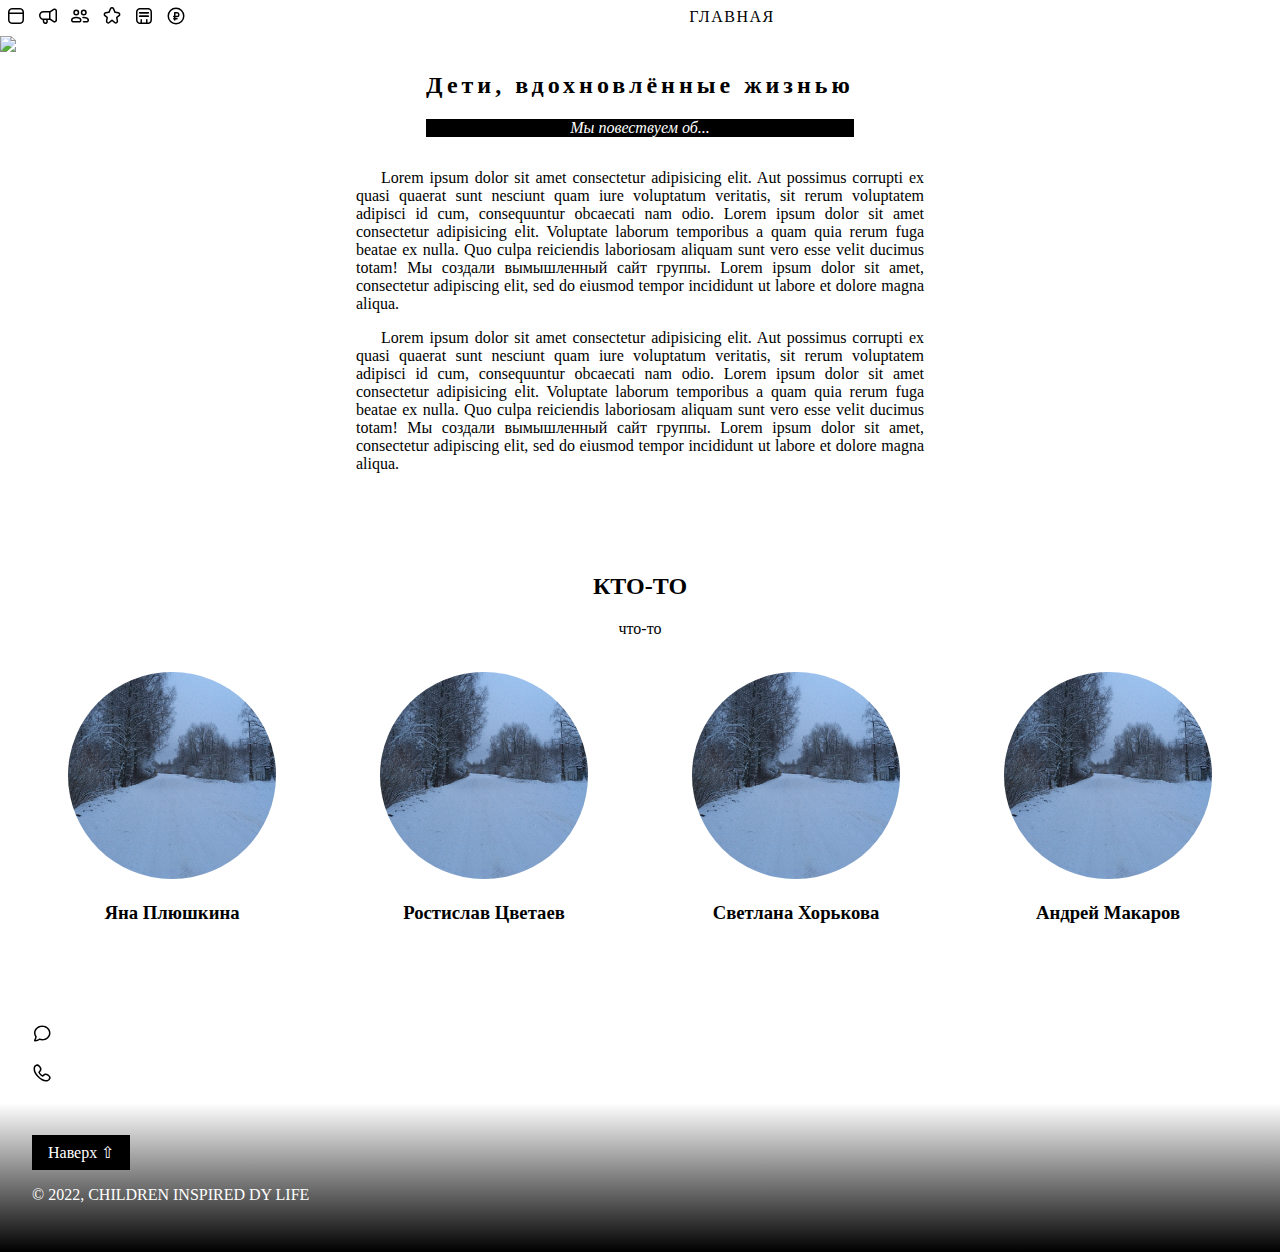
==== index.html @ 56b11166 "Add files via upload" ====
<!DOCTYPE html>
<html lang="ru">
<head>
  <meta charset="UTF-8">
  <meta http-equiv="X-UA-Compatible" content="IE=edge">
  <meta name="viewport" content="width=device-width, initial-scale=1.0">
  <link rel="stylesheet" href="style.css">
  <title>Заголовок страницы</title>
</head>
<body>

  <nav class="topnav">
    <a href="index.html">
      <svg fill="none" height="20" viewBox="0 0 20 20" width="20" xmlns="http://www.w3.org/2000/svg">
        <path clip-rule="evenodd" d="M11.84 2H8.16c-.93 0-1.67 0-2.26.05-.62.05-1.15.15-1.63.4a4.15 4.15 0 00-1.82 1.82 4.26 4.26 0 00-.4 1.63C2 6.5 2 7.23 2 8.16v3.68c0 .93 0 1.67.05 2.26.05.62.15 1.15.4 1.63.4.78 1.04 1.42 1.82 1.82.48.25 1.01.35 1.63.4.6.05 1.33.05 2.26.05h3.68c.93 0 1.67 0 2.26-.05a4.26 4.26 0 001.63-.4 4.15 4.15 0 001.82-1.82c.25-.48.35-1.01.4-1.63.05-.6.05-1.33.05-2.26V8.16c0-.93 0-1.67-.05-2.26a4.26 4.26 0 00-.4-1.63 4.15 4.15 0 00-1.82-1.82 4.26 4.26 0 00-1.63-.4C13.5 2 12.77 2 11.84 2zm-6.9 1.79c.25-.12.56-.2 1.08-.25.53-.04 1.2-.04 2.17-.04h3.62c.96 0 1.64 0 2.17.04.52.05.83.13 1.07.25.5.25.9.66 1.16 1.16.12.24.2.55.25 1.07l.02.48H3.52l.02-.48c.05-.52.13-.83.25-1.07.25-.5.66-.9 1.16-1.16zM3.5 8v3.81c0 .96 0 1.64.04 2.17.05.52.13.83.25 1.07.25.5.66.9 1.16 1.16.24.12.55.2 1.07.25.53.04 1.2.04 2.17.04h3.62c.96 0 1.64 0 2.17-.04a2.8 2.8 0 001.07-.25c.5-.25.9-.66 1.16-1.16.12-.24.2-.55.25-1.07.04-.53.04-1.2.04-2.17V8.19 8z" fill="currentColor" fill-rule="evenodd"></path>
      </svg>
    </a>
    <a href="news.html">
      <svg width="20" height="20" viewBox="0 0 20 20" fill="none" xmlns="http://www.w3.org/2000/svg">
        <path fill-rule="evenodd" clip-rule="evenodd" d="M16.8 3.96a.87.87 0 00-.66.12l-.01.01-3.63 2.3v6.21l3.64 2.3a.88.88 0 001.1-.12.94.94 0 00.27-.66V4.88a.95.95 0 00-.14-.51.9.9 0 00-.56-.4zM11 12.54V6.46H5.48c-.82 0-1.56.34-2.1.89a3.06 3.06 0 00-.86 2.15c0 .84.33 1.6.87 2.15a2.92 2.92 0 002.09.88H11zm.96-7.57l3.36-2.13a2.37 2.37 0 011.82-.33 2.4 2.4 0 011.5 1.07c.24.4.37.85.37 1.3v9.25c0 .66-.26 1.27-.7 1.71a2.38 2.38 0 01-2.99.34l-3.37-2.14h-2.3l.19 1.04a2.43 2.43 0 01-.42 1.85 2.52 2.52 0 01-3.47.6 2.46 2.46 0 01-1.03-1.59l-.36-2a4.44 4.44 0 01-2.24-1.23 4.56 4.56 0 01-1.3-3.2c0-1.25.5-2.38 1.3-3.2a4.42 4.42 0 013.16-1.34h6.48zM6.1 14.03l.3 1.64a.96.96 0 00.4.62 1.02 1.02 0 001.4-.24.93.93 0 00.16-.71l-.23-1.31H6.1z" fill="currentColor"></path>
      </svg>
    </a>
    <a href="authors.html">
      <svg fill="none" height="20" viewBox="0 0 20 20" width="20" xmlns="http://www.w3.org/2000/svg">
        <g fill="currentColor">
          <g fill-rule="evenodd" clip-rule="evenodd">
            <path d="M6.25 3.5a3 3 0 100 6 3 3 0 000-6zm-1.5 3a1.5 1.5 0 103 0 1.5 1.5 0 00-3 0zM2.69 11.57c.96-.55 2.22-.82 3.56-.82s2.6.27 3.56.82c.98.56 1.69 1.47 1.69 2.68 0 .7-.28 1.3-.78 1.71-.48.39-1.1.54-1.72.54H3.5c-.61 0-1.24-.15-1.72-.54-.5-.4-.78-1-.78-1.71 0-1.21.71-2.12 1.69-2.68zm.75 1.3c-.65.37-.94.84-.94 1.38 0 .3.1.44.22.54.14.11.4.21.78.21H9c.39 0 .64-.1.78-.21.12-.1.22-.25.22-.54 0-.54-.29-1-.94-1.38-.66-.39-1.65-.62-2.81-.62s-2.15.23-2.81.62zM13.75 3.5a3 3 0 100 6 3 3 0 000-6zm-1.5 3a1.5 1.5 0 103 0 1.5 1.5 0 00-3 0z"></path>
          </g>
            <path d="M13.75 12.25c-.23 0-.45.01-.68.03a.75.75 0 11-.14-1.49c.27-.03.54-.04.82-.04 1.34 0 2.6.27 3.56.82.98.56 1.69 1.47 1.69 2.68 0 .7-.28 1.3-.78 1.71-.48.39-1.1.54-1.72.54h-3a.75.75 0 010-1.5h3c.39 0 .64-.1.78-.21.12-.1.22-.25.22-.54 0-.54-.29-1-.94-1.38a5.77 5.77 0 00-2.81-.62z"></path>
        </g>
      </svg>
    </a>
    <a href="bookmarks.html">
      <svg fill="none" height="20" viewBox="0 0 20 20" width="20" xmlns="http://www.w3.org/2000/svg">
        <clipPath id="favorite_outline_20__a">
          <path d="M0 0h20v20H0z"></path>
        </clipPath>
        <g clip-path="url(#favorite_outline_20__a)">
          <path clip-rule="evenodd" d="M10.83 3.08a.9.9 0 00-1.66 0L7.74 6.42a1 1 0 01-.77.6l-3.12.44a.9.9 0 00-.44 1.59l2.2 1.77a1 1 0 01.35.96l-.62 3.32a.9.9 0 001.46.86l2.56-2.15a1 1 0 011.28 0l2.56 2.15a.9.9 0 001.46-.86l-.62-3.32a1 1 0 01.35-.96l2.2-1.77a.9.9 0 00-.44-1.6l-3.12-.44a1 1 0 01-.77-.6zM7.79 2.5a2.4 2.4 0 014.42 0l1.31 3.08 2.84.4a2.4 2.4 0 011.17 4.24l-1.96 1.6.57 3.02a2.4 2.4 0 01-3.9 2.28L10 15.23 7.77 17.1a2.4 2.4 0 01-3.9-2.28l.56-3.03-1.96-1.59a2.4 2.4 0 011.17-4.24l2.84-.4z" fill="currentColor" fill-rule="evenodd"></path>
        </g>
      </svg>
    </a>
    <a href="contacts.html">
      <svg fill="none" height="20" viewBox="0 0 20 20" width="20" xmlns="http://www.w3.org/2000/svg">
        <g clip-rule="evenodd" fill="currentColor" fill-rule="evenodd">
          <path d="M5 6.75c0-.41.34-.75.75-.75h8.5a.75.75 0 010 1.5h-8.5A.75.75 0 015 6.75zM5 10.25c0-.41.34-.75.75-.75h8.5a.75.75 0 010 1.5h-8.5a.75.75 0 01-.75-.75z"></path>
          <path d="M7.13 2c-1.61 0-2.34.14-3.08.53-.65.35-1.17.87-1.52 1.52-.4.74-.53 1.47-.53 3.08v5.74c0 1.61.14 2.34.53 3.08.35.65.87 1.17 1.52 1.52.74.4 1.47.53 3.08.53h5.74c1.61 0 2.34-.14 3.08-.53a3.64 3.64 0 001.52-1.52c.4-.74.53-1.47.53-3.08V7.13c0-1.61-.14-2.34-.53-3.08a3.64 3.64 0 00-1.52-1.52c-.74-.4-1.47-.53-3.08-.53zM4.75 3.86c.42-.22.85-.36 2.38-.36h5.74c1.53 0 1.96.14 2.38.36.38.2.69.5.9.9.21.4.35.84.35 2.37v5.74c0 1.53-.14 1.96-.36 2.38-.2.38-.5.69-.9.9-.34.18-.7.3-1.74.34v-2.74a.75.75 0 00-1.5 0v2.75H8v-2.75a.75.75 0 00-1.5 0v2.74c-1.03-.03-1.4-.16-1.75-.35-.38-.2-.69-.5-.9-.9-.21-.4-.35-.84-.35-2.37V7.13c0-1.53.14-1.96.36-2.38.2-.38.5-.69.9-.9zm1 2.14a.75.75 0 000 1.5h8.5a.75.75 0 000-1.5zm0 3.5a.75.75 0 000 1.5h8.5a.75.75 0 000-1.5z"></path>
        </g>
      </svg>
    </a>
    <a href="">
      <svg fill="none" height="20" viewBox="0 0 20 20" width="20" xmlns="http://www.w3.org/2000/svg">
        <path clip-rule="evenodd" d="M10 17a7 7 0 110-14 7 7 0 010 14zm-8.5-7a8.5 8.5 0 1117 0 8.5 8.5 0 01-17 0zm7.25-4a.75.75 0 00-.75.75v3h-.25a.75.75 0 000 1.5H8V12h-.25a.75.75 0 000 1.5H8v.5a.75.75 0 001.5 0v-.5H11a.75.75 0 000-1.5H9.5v-.75h1.63a2.63 2.63 0 000-5.25zm2.38 3.75H9.5V7.5h1.63a1.13 1.13 0 010 2.25z" fill="currentColor" fill-rule="evenodd"></path>
      </svg>
    </a>
    <div class="heading">Главная</div>
  </nav>

  <section>
    <img class="mySlides" src="img01.jpg" style="width:100%">
    <img class="mySlides" src="img02.jpg" style="width:100%">
    <img class="mySlides" src="img03.jpg" style="width:100%">
  </section>

  <section class="center content container" style="max-width:600px">
    <h2 class="wide">Дети, вдохновлённые жизнью</h2>
    <p class="opacity"><i>Мы повествуем об...</i></p>
  </section>

  <section class="container content center" style="max-width:600px">
    <p class="justify">
      Lorem ipsum dolor sit amet consectetur adipisicing elit. Aut possimus corrupti ex quasi quaerat sunt nesciunt quam iure voluptatum veritatis, sit rerum voluptatem adipisci id cum, consequuntur obcaecati nam odio. Lorem ipsum dolor sit amet consectetur adipisicing elit. Voluptate laborum temporibus a quam quia rerum fuga beatae ex nulla. Quo culpa reiciendis laboriosam aliquam sunt vero esse velit ducimus totam! Мы создали вымышленный сайт группы. Lorem ipsum dolor sit amet, consectetur adipiscing elit, sed do eiusmod tempor incididunt ut labore et dolore magna aliqua.
    </p>
    <p class="justify">
      Lorem ipsum dolor sit amet consectetur adipisicing elit. Aut possimus corrupti ex quasi quaerat sunt nesciunt quam iure voluptatum veritatis, sit rerum voluptatem adipisci id cum, consequuntur obcaecati nam odio. Lorem ipsum dolor sit amet consectetur adipisicing elit. Voluptate laborum temporibus a quam quia rerum fuga beatae ex nulla. Quo culpa reiciendis laboriosam aliquam sunt vero esse velit ducimus totam! Мы создали вымышленный сайт группы. Lorem ipsum dolor sit amet, consectetur adipiscing elit, sed do eiusmod tempor incididunt ut labore et dolore magna aliqua.
    </p>
  </section>

    <div class="container padding-64 center" id="team">
      <h2>КТО-ТО</h2>
      <p>что-то</p>
      
      <div class="row">
        <br>
      <a href="plyushkina.html" class="avatars">
        <div class="quarter">
          <img src="IMG04.jpg" alt="Аватар" style="width: 70%" class="circle hover-opacity">
          <h3>Яна Плюшкина</h3>
        </div>
      </a>
      <a href="tsvetaev.html" class="avatars">
        <div class="quarter">
          <img src="IMG04.jpg" alt="Аватар" style="width: 70%" class="circle hover-opacity">
          <h3>Ростислав Цветаев</h3>
        </div>
      </a>
      <a href="horkova.html" class="avatars">
        <div class="quarter">
          <img src="IMG04.jpg" alt="Аватар" style="width: 70%" class="circle hover-opacity">
          <h3>Светлана Хорькова</h3>
        </div>
      </a>
      <a href="makarov.html" class="avatars">
        <div class="quarter">
          <img src="IMG04.jpg" alt="Аватар" style="width: 70%" class="circle hover-opacity">
          <h3>Андрей Макаров</h3>
        </div>
      </a>

      </div>
    </div>
  
  <div class="connection">

    <div>
      <p></p>
      <p>
        <a href="">
          <svg width="20" height="20" viewBox="0 0 20 20" xmlns="http://www.w3.org/2000/svg">
            <g id="message_outline_20__Page-2" stroke="none" stroke-width="1" fill="none" fill-rule="evenodd">
              <g id="message_outline_20__message_outline_20">
                <path id="message_outline_20__Shape" opacity=".4" d="M0 0h20v20H0z"></path>
                <path d="M6.83 15.75c.2-.23.53-.31.82-.2.81.3 1.7.45 2.6.45 3.77 0 6.75-2.7 6.75-6s-2.98-6-6.75-6S3.5 6.7 3.5 10c0 1.21.4 2.37 1.14 3.35.1.14.16.31.15.49-.04.76-.4 1.78-1.08 3.13 1.48-.11 2.5-.53 3.12-1.22zM3.24 18.5a1.2 1.2 0 01-1.1-1.77A10.77 10.77 0 003.26 14 7 7 0 012 10c0-4.17 3.68-7.5 8.25-7.5S18.5 5.83 18.5 10s-3.68 7.5-8.25 7.5c-.92 0-1.81-.13-2.66-.4-1 .89-2.46 1.34-4.35 1.4z" id="message_outline_20__Icon-Color" fill="currentColor" fill-rule="nonzero"></path>
              </g>
            </g>
          </svg>
        </a>
      </p>
    </div>

    <div>
      <p></p>
      <P>
        <a href="">
          <svg width="20" height="20" viewBox="0 0 20 20" xmlns="http://www.w3.org/2000/svg">
            <g id="phone_outline_20__Icons" stroke="none" stroke-width="1" fill="none" fill-rule="evenodd">
              <g id="phone_outline_20__Icons-20/phone_outline_20">
                <g id="phone_outline_20__phone_outline_20">
                  <path opacity=".1" d="M0 0h20v20H0z"></path>
                  <path d="M7.78 2.7l.7.83a4.13 4.13 0 01-.3 5.58l-.3.3c.23.38.64.88 1.23 1.48.53.53.99.9 1.35 1.14l.13.09.3-.3a4.14 4.14 0 015.58-.3l.83.7a3.45 3.45 0 01.34 4.9c-.6.69-1.43 1.15-2.29 1.28l-.5.06c-3 .3-6.04-1.16-9.1-4.21-3.05-3.06-4.5-6.1-4.22-9.03l.06-.51a3.83 3.83 0 011.3-2.36l.17-.13a3.44 3.44 0 014.72.48zm-3.91.79a2.38 2.38 0 00-.81 1.58c-.35 2.55.9 5.25 3.76 8.12 2.86 2.86 5.56 4.1 8.12 3.75.6-.05 1.17-.35 1.57-.8.72-.85.64-2.09-.18-2.77l-.83-.7-.14-.12a2.64 2.64 0 00-3.41.33l-.6.6-.09.07a.9.9 0 01-.86.14 7.26 7.26 0 01-2.35-1.74A7.23 7.23 0 016.31 9.6a.9.9 0 01.21-.95l.6-.6.13-.13c.86-1 .9-2.44.08-3.42l-.7-.83-.11-.13c-.7-.7-1.85-.73-2.65-.05z" id="phone_outline_20__Icon-Color" fill="currentColor" fill-rule="nonzero"></path>
                </g>
              </g>
            </g>
          </svg>
        </a>
      </p>
    </div>
    
  </div>

  <footer class="dark-grey" style="padding:32px">
    <a href="#" class="button black">
        Наверх ⇧
    </a>
    <p>© 2022, CHILDREN INSPIRED DY LIFE</p>
  </footer>

  <script src="functional.js"></script>
</body>
</html>
---- style.css ----
html {
  box-sizing: border-box;
}

*, *:before, *:after {
  box-sizing: inherit;
}

body {
  margin: 0;
}

.topnav {
  background: white;
  overflow: hidden;
}

.topnav a {
  float: left;
  display: block;
  padding: 6px 6px;
}

.heading {
  padding: 8px;
  text-align: center;
  text-transform: uppercase;
  letter-spacing: 1.5px;
}

.center {
  display: inline-block;
  width: auto;
  text-align: center;
  text-align: center!important;
}

.container {
  content:"";
  display: table;
  clear: both;
  padding: 0.01em 16px;
}

.padding-64 {
  padding-top: 64px!important;
  padding-bottom: 64px!important;
}

@media screen and (max-width: 600px) {
  div.quarter {
    width: 100%;
    padding: 20px;
  }
}

.row:after, .row:before {
  content:"";
  display: table;
  clear: both;
}

.quarter {
  float: left;
  width: 25%;
  padding: 0 8px;
}

.circle {
  border-radius: 50%;
}

.hover-opacity:hover {
  opacity: 0.50;
}

.wide {
  letter-spacing: 4px;
}

.opacity {
  color: rgb(255, 255, 255);
  background: black;
}

.content {
  max-width: 980px;
  margin: auto;
}

.justify {
  text-align: justify!important;
  text-indent: 25px;
}

a:link, a:visited, a:hover, a:active {
  text-decoration: none;
  color: black;
}

.connection {
  padding-left: 32px;
}


.dark-grey {
  color: white!important;
  background: linear-gradient(white, black);
}

.button {
  border: none;
  display: inline-block;
  padding: 8px 16px;
  vertical-align: middle;
  overflow: hidden;
  color: inherit;
  background-color: inherit;
  text-align: center;
  white-space: nowrap;
}

.black {
  color: #fff!important;
  background-color: #000!important;
}
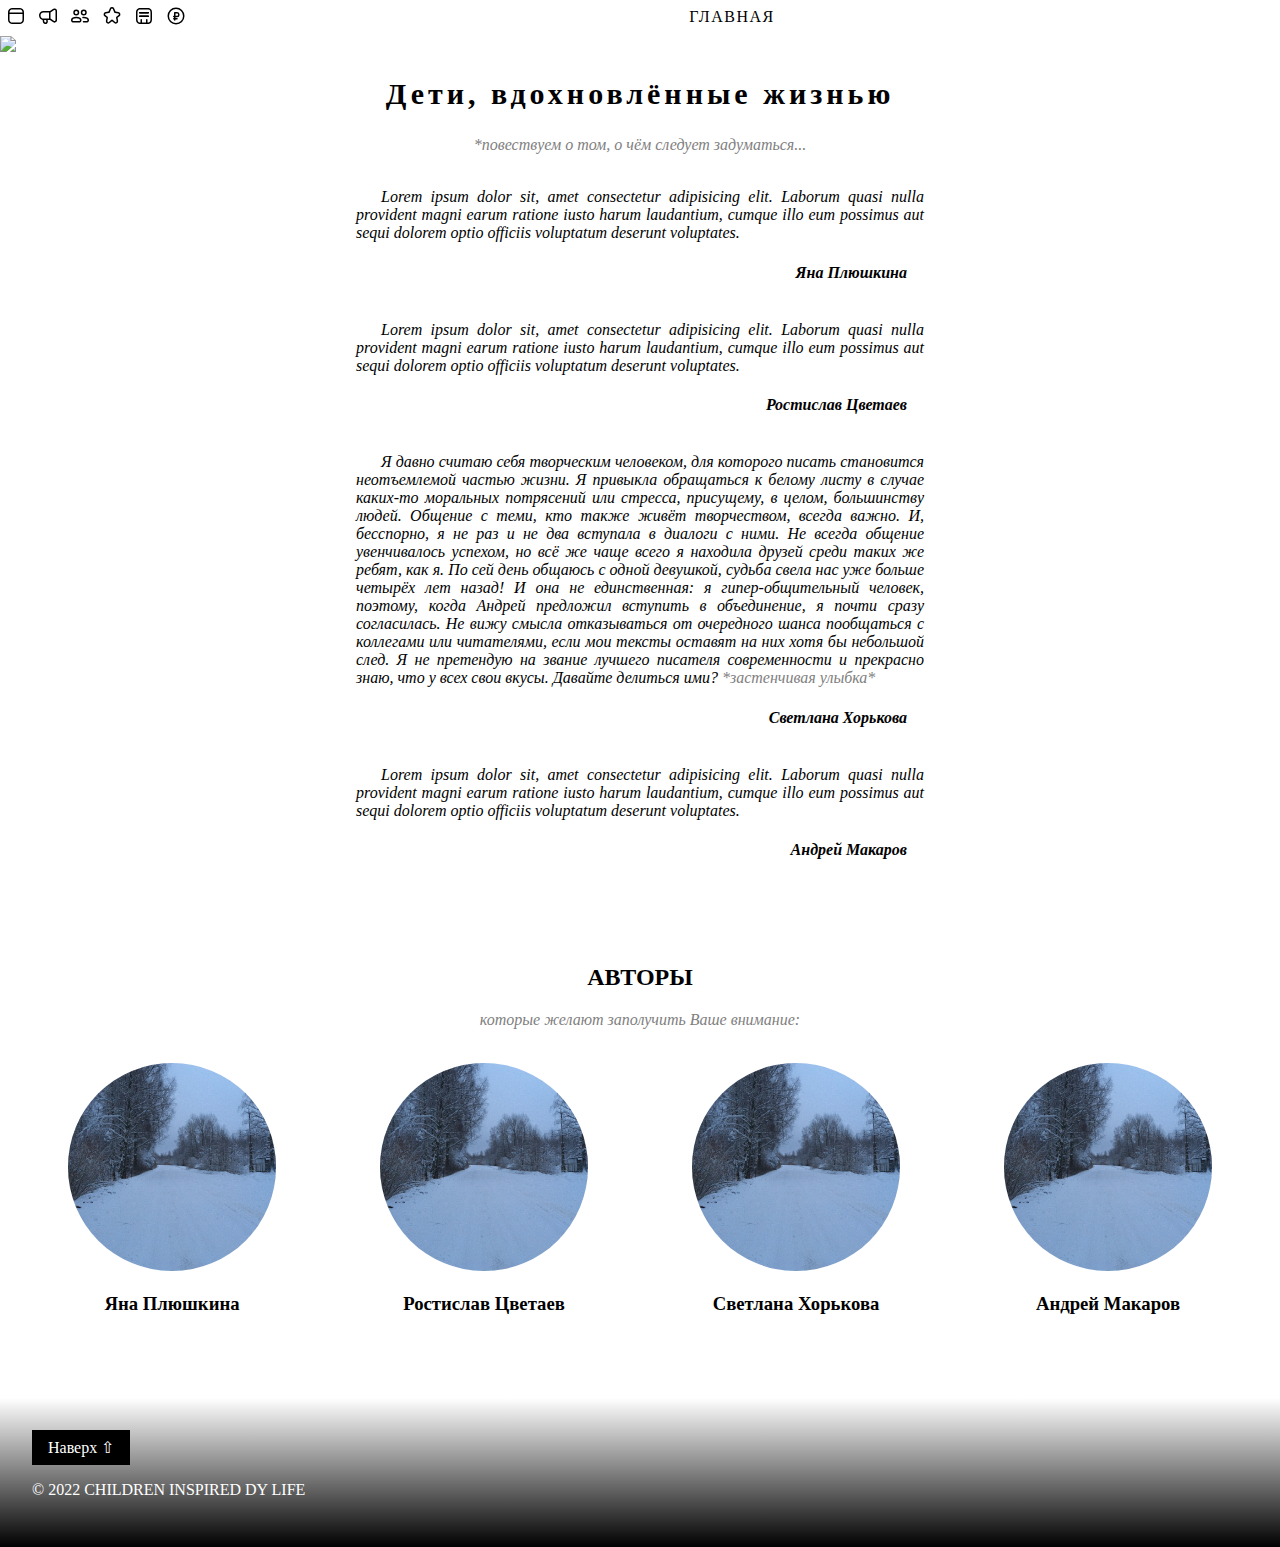
==== commit 899c5de3: "children inspired by life" ====
--- a/index.html
+++ b/index.html
@@ -1,160 +1,140 @@
-<!DOCTYPE html>
-<html lang="ru">
-<head>
-  <meta charset="UTF-8">
-  <meta http-equiv="X-UA-Compatible" content="IE=edge">
-  <meta name="viewport" content="width=device-width, initial-scale=1.0">
-  <link rel="stylesheet" href="style.css">
-  <title>Заголовок страницы</title>
-</head>
-<body>
-
-  <nav class="topnav">
-    <a href="index.html">
-      <svg fill="none" height="20" viewBox="0 0 20 20" width="20" xmlns="http://www.w3.org/2000/svg">
-        <path clip-rule="evenodd" d="M11.84 2H8.16c-.93 0-1.67 0-2.26.05-.62.05-1.15.15-1.63.4a4.15 4.15 0 00-1.82 1.82 4.26 4.26 0 00-.4 1.63C2 6.5 2 7.23 2 8.16v3.68c0 .93 0 1.67.05 2.26.05.62.15 1.15.4 1.63.4.78 1.04 1.42 1.82 1.82.48.25 1.01.35 1.63.4.6.05 1.33.05 2.26.05h3.68c.93 0 1.67 0 2.26-.05a4.26 4.26 0 001.63-.4 4.15 4.15 0 001.82-1.82c.25-.48.35-1.01.4-1.63.05-.6.05-1.33.05-2.26V8.16c0-.93 0-1.67-.05-2.26a4.26 4.26 0 00-.4-1.63 4.15 4.15 0 00-1.82-1.82 4.26 4.26 0 00-1.63-.4C13.5 2 12.77 2 11.84 2zm-6.9 1.79c.25-.12.56-.2 1.08-.25.53-.04 1.2-.04 2.17-.04h3.62c.96 0 1.64 0 2.17.04.52.05.83.13 1.07.25.5.25.9.66 1.16 1.16.12.24.2.55.25 1.07l.02.48H3.52l.02-.48c.05-.52.13-.83.25-1.07.25-.5.66-.9 1.16-1.16zM3.5 8v3.81c0 .96 0 1.64.04 2.17.05.52.13.83.25 1.07.25.5.66.9 1.16 1.16.24.12.55.2 1.07.25.53.04 1.2.04 2.17.04h3.62c.96 0 1.64 0 2.17-.04a2.8 2.8 0 001.07-.25c.5-.25.9-.66 1.16-1.16.12-.24.2-.55.25-1.07.04-.53.04-1.2.04-2.17V8.19 8z" fill="currentColor" fill-rule="evenodd"></path>
-      </svg>
-    </a>
-    <a href="news.html">
-      <svg width="20" height="20" viewBox="0 0 20 20" fill="none" xmlns="http://www.w3.org/2000/svg">
-        <path fill-rule="evenodd" clip-rule="evenodd" d="M16.8 3.96a.87.87 0 00-.66.12l-.01.01-3.63 2.3v6.21l3.64 2.3a.88.88 0 001.1-.12.94.94 0 00.27-.66V4.88a.95.95 0 00-.14-.51.9.9 0 00-.56-.4zM11 12.54V6.46H5.48c-.82 0-1.56.34-2.1.89a3.06 3.06 0 00-.86 2.15c0 .84.33 1.6.87 2.15a2.92 2.92 0 002.09.88H11zm.96-7.57l3.36-2.13a2.37 2.37 0 011.82-.33 2.4 2.4 0 011.5 1.07c.24.4.37.85.37 1.3v9.25c0 .66-.26 1.27-.7 1.71a2.38 2.38 0 01-2.99.34l-3.37-2.14h-2.3l.19 1.04a2.43 2.43 0 01-.42 1.85 2.52 2.52 0 01-3.47.6 2.46 2.46 0 01-1.03-1.59l-.36-2a4.44 4.44 0 01-2.24-1.23 4.56 4.56 0 01-1.3-3.2c0-1.25.5-2.38 1.3-3.2a4.42 4.42 0 013.16-1.34h6.48zM6.1 14.03l.3 1.64a.96.96 0 00.4.62 1.02 1.02 0 001.4-.24.93.93 0 00.16-.71l-.23-1.31H6.1z" fill="currentColor"></path>
-      </svg>
-    </a>
-    <a href="authors.html">
-      <svg fill="none" height="20" viewBox="0 0 20 20" width="20" xmlns="http://www.w3.org/2000/svg">
-        <g fill="currentColor">
-          <g fill-rule="evenodd" clip-rule="evenodd">
-            <path d="M6.25 3.5a3 3 0 100 6 3 3 0 000-6zm-1.5 3a1.5 1.5 0 103 0 1.5 1.5 0 00-3 0zM2.69 11.57c.96-.55 2.22-.82 3.56-.82s2.6.27 3.56.82c.98.56 1.69 1.47 1.69 2.68 0 .7-.28 1.3-.78 1.71-.48.39-1.1.54-1.72.54H3.5c-.61 0-1.24-.15-1.72-.54-.5-.4-.78-1-.78-1.71 0-1.21.71-2.12 1.69-2.68zm.75 1.3c-.65.37-.94.84-.94 1.38 0 .3.1.44.22.54.14.11.4.21.78.21H9c.39 0 .64-.1.78-.21.12-.1.22-.25.22-.54 0-.54-.29-1-.94-1.38-.66-.39-1.65-.62-2.81-.62s-2.15.23-2.81.62zM13.75 3.5a3 3 0 100 6 3 3 0 000-6zm-1.5 3a1.5 1.5 0 103 0 1.5 1.5 0 00-3 0z"></path>
-          </g>
-            <path d="M13.75 12.25c-.23 0-.45.01-.68.03a.75.75 0 11-.14-1.49c.27-.03.54-.04.82-.04 1.34 0 2.6.27 3.56.82.98.56 1.69 1.47 1.69 2.68 0 .7-.28 1.3-.78 1.71-.48.39-1.1.54-1.72.54h-3a.75.75 0 010-1.5h3c.39 0 .64-.1.78-.21.12-.1.22-.25.22-.54 0-.54-.29-1-.94-1.38a5.77 5.77 0 00-2.81-.62z"></path>
-        </g>
-      </svg>
-    </a>
-    <a href="bookmarks.html">
-      <svg fill="none" height="20" viewBox="0 0 20 20" width="20" xmlns="http://www.w3.org/2000/svg">
-        <clipPath id="favorite_outline_20__a">
-          <path d="M0 0h20v20H0z"></path>
-        </clipPath>
-        <g clip-path="url(#favorite_outline_20__a)">
-          <path clip-rule="evenodd" d="M10.83 3.08a.9.9 0 00-1.66 0L7.74 6.42a1 1 0 01-.77.6l-3.12.44a.9.9 0 00-.44 1.59l2.2 1.77a1 1 0 01.35.96l-.62 3.32a.9.9 0 001.46.86l2.56-2.15a1 1 0 011.28 0l2.56 2.15a.9.9 0 001.46-.86l-.62-3.32a1 1 0 01.35-.96l2.2-1.77a.9.9 0 00-.44-1.6l-3.12-.44a1 1 0 01-.77-.6zM7.79 2.5a2.4 2.4 0 014.42 0l1.31 3.08 2.84.4a2.4 2.4 0 011.17 4.24l-1.96 1.6.57 3.02a2.4 2.4 0 01-3.9 2.28L10 15.23 7.77 17.1a2.4 2.4 0 01-3.9-2.28l.56-3.03-1.96-1.59a2.4 2.4 0 011.17-4.24l2.84-.4z" fill="currentColor" fill-rule="evenodd"></path>
-        </g>
-      </svg>
-    </a>
-    <a href="contacts.html">
-      <svg fill="none" height="20" viewBox="0 0 20 20" width="20" xmlns="http://www.w3.org/2000/svg">
-        <g clip-rule="evenodd" fill="currentColor" fill-rule="evenodd">
-          <path d="M5 6.75c0-.41.34-.75.75-.75h8.5a.75.75 0 010 1.5h-8.5A.75.75 0 015 6.75zM5 10.25c0-.41.34-.75.75-.75h8.5a.75.75 0 010 1.5h-8.5a.75.75 0 01-.75-.75z"></path>
-          <path d="M7.13 2c-1.61 0-2.34.14-3.08.53-.65.35-1.17.87-1.52 1.52-.4.74-.53 1.47-.53 3.08v5.74c0 1.61.14 2.34.53 3.08.35.65.87 1.17 1.52 1.52.74.4 1.47.53 3.08.53h5.74c1.61 0 2.34-.14 3.08-.53a3.64 3.64 0 001.52-1.52c.4-.74.53-1.47.53-3.08V7.13c0-1.61-.14-2.34-.53-3.08a3.64 3.64 0 00-1.52-1.52c-.74-.4-1.47-.53-3.08-.53zM4.75 3.86c.42-.22.85-.36 2.38-.36h5.74c1.53 0 1.96.14 2.38.36.38.2.69.5.9.9.21.4.35.84.35 2.37v5.74c0 1.53-.14 1.96-.36 2.38-.2.38-.5.69-.9.9-.34.18-.7.3-1.74.34v-2.74a.75.75 0 00-1.5 0v2.75H8v-2.75a.75.75 0 00-1.5 0v2.74c-1.03-.03-1.4-.16-1.75-.35-.38-.2-.69-.5-.9-.9-.21-.4-.35-.84-.35-2.37V7.13c0-1.53.14-1.96.36-2.38.2-.38.5-.69.9-.9zm1 2.14a.75.75 0 000 1.5h8.5a.75.75 0 000-1.5zm0 3.5a.75.75 0 000 1.5h8.5a.75.75 0 000-1.5z"></path>
-        </g>
-      </svg>
-    </a>
-    <a href="">
-      <svg fill="none" height="20" viewBox="0 0 20 20" width="20" xmlns="http://www.w3.org/2000/svg">
-        <path clip-rule="evenodd" d="M10 17a7 7 0 110-14 7 7 0 010 14zm-8.5-7a8.5 8.5 0 1117 0 8.5 8.5 0 01-17 0zm7.25-4a.75.75 0 00-.75.75v3h-.25a.75.75 0 000 1.5H8V12h-.25a.75.75 0 000 1.5H8v.5a.75.75 0 001.5 0v-.5H11a.75.75 0 000-1.5H9.5v-.75h1.63a2.63 2.63 0 000-5.25zm2.38 3.75H9.5V7.5h1.63a1.13 1.13 0 010 2.25z" fill="currentColor" fill-rule="evenodd"></path>
-      </svg>
-    </a>
-    <div class="heading">Главная</div>
-  </nav>
-
-  <section>
-    <img class="mySlides" src="img01.jpg" style="width:100%">
-    <img class="mySlides" src="img02.jpg" style="width:100%">
-    <img class="mySlides" src="img03.jpg" style="width:100%">
-  </section>
-
-  <section class="center content container" style="max-width:600px">
-    <h2 class="wide">Дети, вдохновлённые жизнью</h2>
-    <p class="opacity"><i>Мы повествуем об...</i></p>
-  </section>
-
-  <section class="container content center" style="max-width:600px">
-    <p class="justify">
-      Lorem ipsum dolor sit amet consectetur adipisicing elit. Aut possimus corrupti ex quasi quaerat sunt nesciunt quam iure voluptatum veritatis, sit rerum voluptatem adipisci id cum, consequuntur obcaecati nam odio. Lorem ipsum dolor sit amet consectetur adipisicing elit. Voluptate laborum temporibus a quam quia rerum fuga beatae ex nulla. Quo culpa reiciendis laboriosam aliquam sunt vero esse velit ducimus totam! Мы создали вымышленный сайт группы. Lorem ipsum dolor sit amet, consectetur adipiscing elit, sed do eiusmod tempor incididunt ut labore et dolore magna aliqua.
-    </p>
-    <p class="justify">
-      Lorem ipsum dolor sit amet consectetur adipisicing elit. Aut possimus corrupti ex quasi quaerat sunt nesciunt quam iure voluptatum veritatis, sit rerum voluptatem adipisci id cum, consequuntur obcaecati nam odio. Lorem ipsum dolor sit amet consectetur adipisicing elit. Voluptate laborum temporibus a quam quia rerum fuga beatae ex nulla. Quo culpa reiciendis laboriosam aliquam sunt vero esse velit ducimus totam! Мы создали вымышленный сайт группы. Lorem ipsum dolor sit amet, consectetur adipiscing elit, sed do eiusmod tempor incididunt ut labore et dolore magna aliqua.
-    </p>
-  </section>
-
-    <div class="container padding-64 center" id="team">
-      <h2>КТО-ТО</h2>
-      <p>что-то</p>
-      
-      <div class="row">
-        <br>
-      <a href="plyushkina.html" class="avatars">
-        <div class="quarter">
-          <img src="IMG04.jpg" alt="Аватар" style="width: 70%" class="circle hover-opacity">
-          <h3>Яна Плюшкина</h3>
-        </div>
-      </a>
-      <a href="tsvetaev.html" class="avatars">
-        <div class="quarter">
-          <img src="IMG04.jpg" alt="Аватар" style="width: 70%" class="circle hover-opacity">
-          <h3>Ростислав Цветаев</h3>
-        </div>
-      </a>
-      <a href="horkova.html" class="avatars">
-        <div class="quarter">
-          <img src="IMG04.jpg" alt="Аватар" style="width: 70%" class="circle hover-opacity">
-          <h3>Светлана Хорькова</h3>
-        </div>
-      </a>
-      <a href="makarov.html" class="avatars">
-        <div class="quarter">
-          <img src="IMG04.jpg" alt="Аватар" style="width: 70%" class="circle hover-opacity">
-          <h3>Андрей Макаров</h3>
-        </div>
-      </a>
-
-      </div>
-    </div>
-  
-  <div class="connection">
-
-    <div>
-      <p></p>
-      <p>
-        <a href="">
-          <svg width="20" height="20" viewBox="0 0 20 20" xmlns="http://www.w3.org/2000/svg">
-            <g id="message_outline_20__Page-2" stroke="none" stroke-width="1" fill="none" fill-rule="evenodd">
-              <g id="message_outline_20__message_outline_20">
-                <path id="message_outline_20__Shape" opacity=".4" d="M0 0h20v20H0z"></path>
-                <path d="M6.83 15.75c.2-.23.53-.31.82-.2.81.3 1.7.45 2.6.45 3.77 0 6.75-2.7 6.75-6s-2.98-6-6.75-6S3.5 6.7 3.5 10c0 1.21.4 2.37 1.14 3.35.1.14.16.31.15.49-.04.76-.4 1.78-1.08 3.13 1.48-.11 2.5-.53 3.12-1.22zM3.24 18.5a1.2 1.2 0 01-1.1-1.77A10.77 10.77 0 003.26 14 7 7 0 012 10c0-4.17 3.68-7.5 8.25-7.5S18.5 5.83 18.5 10s-3.68 7.5-8.25 7.5c-.92 0-1.81-.13-2.66-.4-1 .89-2.46 1.34-4.35 1.4z" id="message_outline_20__Icon-Color" fill="currentColor" fill-rule="nonzero"></path>
-              </g>
-            </g>
-          </svg>
-        </a>
-      </p>
-    </div>
-
-    <div>
-      <p></p>
-      <P>
-        <a href="">
-          <svg width="20" height="20" viewBox="0 0 20 20" xmlns="http://www.w3.org/2000/svg">
-            <g id="phone_outline_20__Icons" stroke="none" stroke-width="1" fill="none" fill-rule="evenodd">
-              <g id="phone_outline_20__Icons-20/phone_outline_20">
-                <g id="phone_outline_20__phone_outline_20">
-                  <path opacity=".1" d="M0 0h20v20H0z"></path>
-                  <path d="M7.78 2.7l.7.83a4.13 4.13 0 01-.3 5.58l-.3.3c.23.38.64.88 1.23 1.48.53.53.99.9 1.35 1.14l.13.09.3-.3a4.14 4.14 0 015.58-.3l.83.7a3.45 3.45 0 01.34 4.9c-.6.69-1.43 1.15-2.29 1.28l-.5.06c-3 .3-6.04-1.16-9.1-4.21-3.05-3.06-4.5-6.1-4.22-9.03l.06-.51a3.83 3.83 0 011.3-2.36l.17-.13a3.44 3.44 0 014.72.48zm-3.91.79a2.38 2.38 0 00-.81 1.58c-.35 2.55.9 5.25 3.76 8.12 2.86 2.86 5.56 4.1 8.12 3.75.6-.05 1.17-.35 1.57-.8.72-.85.64-2.09-.18-2.77l-.83-.7-.14-.12a2.64 2.64 0 00-3.41.33l-.6.6-.09.07a.9.9 0 01-.86.14 7.26 7.26 0 01-2.35-1.74A7.23 7.23 0 016.31 9.6a.9.9 0 01.21-.95l.6-.6.13-.13c.86-1 .9-2.44.08-3.42l-.7-.83-.11-.13c-.7-.7-1.85-.73-2.65-.05z" id="phone_outline_20__Icon-Color" fill="currentColor" fill-rule="nonzero"></path>
-                </g>
-              </g>
-            </g>
-          </svg>
-        </a>
-      </p>
-    </div>
-    
-  </div>
-
-  <footer class="dark-grey" style="padding:32px">
-    <a href="#" class="button black">
-        Наверх ⇧
-    </a>
-    <p>© 2022, CHILDREN INSPIRED DY LIFE</p>
-  </footer>
-
-  <script src="functional.js"></script>
-</body>
+<!DOCTYPE html>
+<html lang="ru">
+<head>
+  <meta charset="UTF-8">
+  <meta http-equiv="X-UA-Compatible" content="IE=edge">
+  <meta name="viewport" content="width=device-width, initial-scale=1.0">
+  <link rel="stylesheet" href="style.css">
+  <title>Главная</title>
+</head>
+<body class="news">
+
+  <nav class="topnav">
+    <a href="index.html">
+      <svg fill="none" height="20" viewBox="0 0 20 20" width="20" xmlns="http://www.w3.org/2000/svg">
+        <path clip-rule="evenodd" d="M11.84 2H8.16c-.93 0-1.67 0-2.26.05-.62.05-1.15.15-1.63.4a4.15 4.15 0 00-1.82 1.82 4.26 4.26 0 00-.4 1.63C2 6.5 2 7.23 2 8.16v3.68c0 .93 0 1.67.05 2.26.05.62.15 1.15.4 1.63.4.78 1.04 1.42 1.82 1.82.48.25 1.01.35 1.63.4.6.05 1.33.05 2.26.05h3.68c.93 0 1.67 0 2.26-.05a4.26 4.26 0 001.63-.4 4.15 4.15 0 001.82-1.82c.25-.48.35-1.01.4-1.63.05-.6.05-1.33.05-2.26V8.16c0-.93 0-1.67-.05-2.26a4.26 4.26 0 00-.4-1.63 4.15 4.15 0 00-1.82-1.82 4.26 4.26 0 00-1.63-.4C13.5 2 12.77 2 11.84 2zm-6.9 1.79c.25-.12.56-.2 1.08-.25.53-.04 1.2-.04 2.17-.04h3.62c.96 0 1.64 0 2.17.04.52.05.83.13 1.07.25.5.25.9.66 1.16 1.16.12.24.2.55.25 1.07l.02.48H3.52l.02-.48c.05-.52.13-.83.25-1.07.25-.5.66-.9 1.16-1.16zM3.5 8v3.81c0 .96 0 1.64.04 2.17.05.52.13.83.25 1.07.25.5.66.9 1.16 1.16.24.12.55.2 1.07.25.53.04 1.2.04 2.17.04h3.62c.96 0 1.64 0 2.17-.04a2.8 2.8 0 001.07-.25c.5-.25.9-.66 1.16-1.16.12-.24.2-.55.25-1.07.04-.53.04-1.2.04-2.17V8.19 8z" fill="currentColor" fill-rule="evenodd"></path>
+      </svg>
+    </a>
+    <a href="news.html">
+      <svg width="20" height="20" viewBox="0 0 20 20" fill="none" xmlns="http://www.w3.org/2000/svg">
+        <path fill-rule="evenodd" clip-rule="evenodd" d="M16.8 3.96a.87.87 0 00-.66.12l-.01.01-3.63 2.3v6.21l3.64 2.3a.88.88 0 001.1-.12.94.94 0 00.27-.66V4.88a.95.95 0 00-.14-.51.9.9 0 00-.56-.4zM11 12.54V6.46H5.48c-.82 0-1.56.34-2.1.89a3.06 3.06 0 00-.86 2.15c0 .84.33 1.6.87 2.15a2.92 2.92 0 002.09.88H11zm.96-7.57l3.36-2.13a2.37 2.37 0 011.82-.33 2.4 2.4 0 011.5 1.07c.24.4.37.85.37 1.3v9.25c0 .66-.26 1.27-.7 1.71a2.38 2.38 0 01-2.99.34l-3.37-2.14h-2.3l.19 1.04a2.43 2.43 0 01-.42 1.85 2.52 2.52 0 01-3.47.6 2.46 2.46 0 01-1.03-1.59l-.36-2a4.44 4.44 0 01-2.24-1.23 4.56 4.56 0 01-1.3-3.2c0-1.25.5-2.38 1.3-3.2a4.42 4.42 0 013.16-1.34h6.48zM6.1 14.03l.3 1.64a.96.96 0 00.4.62 1.02 1.02 0 001.4-.24.93.93 0 00.16-.71l-.23-1.31H6.1z" fill="currentColor"></path>
+      </svg>
+    </a>
+    <a href="authors.html">
+      <svg fill="none" height="20" viewBox="0 0 20 20" width="20" xmlns="http://www.w3.org/2000/svg">
+        <g fill="currentColor">
+          <g fill-rule="evenodd" clip-rule="evenodd">
+            <path d="M6.25 3.5a3 3 0 100 6 3 3 0 000-6zm-1.5 3a1.5 1.5 0 103 0 1.5 1.5 0 00-3 0zM2.69 11.57c.96-.55 2.22-.82 3.56-.82s2.6.27 3.56.82c.98.56 1.69 1.47 1.69 2.68 0 .7-.28 1.3-.78 1.71-.48.39-1.1.54-1.72.54H3.5c-.61 0-1.24-.15-1.72-.54-.5-.4-.78-1-.78-1.71 0-1.21.71-2.12 1.69-2.68zm.75 1.3c-.65.37-.94.84-.94 1.38 0 .3.1.44.22.54.14.11.4.21.78.21H9c.39 0 .64-.1.78-.21.12-.1.22-.25.22-.54 0-.54-.29-1-.94-1.38-.66-.39-1.65-.62-2.81-.62s-2.15.23-2.81.62zM13.75 3.5a3 3 0 100 6 3 3 0 000-6zm-1.5 3a1.5 1.5 0 103 0 1.5 1.5 0 00-3 0z"></path>
+          </g>
+            <path d="M13.75 12.25c-.23 0-.45.01-.68.03a.75.75 0 11-.14-1.49c.27-.03.54-.04.82-.04 1.34 0 2.6.27 3.56.82.98.56 1.69 1.47 1.69 2.68 0 .7-.28 1.3-.78 1.71-.48.39-1.1.54-1.72.54h-3a.75.75 0 010-1.5h3c.39 0 .64-.1.78-.21.12-.1.22-.25.22-.54 0-.54-.29-1-.94-1.38a5.77 5.77 0 00-2.81-.62z"></path>
+        </g>
+      </svg>
+    </a>
+    <a href="bookmarks.html">
+      <svg fill="none" height="20" viewBox="0 0 20 20" width="20" xmlns="http://www.w3.org/2000/svg">
+        <clipPath id="favorite_outline_20__a">
+          <path d="M0 0h20v20H0z"></path>
+        </clipPath>
+        <g clip-path="url(#favorite_outline_20__a)">
+          <path clip-rule="evenodd" d="M10.83 3.08a.9.9 0 00-1.66 0L7.74 6.42a1 1 0 01-.77.6l-3.12.44a.9.9 0 00-.44 1.59l2.2 1.77a1 1 0 01.35.96l-.62 3.32a.9.9 0 001.46.86l2.56-2.15a1 1 0 011.28 0l2.56 2.15a.9.9 0 001.46-.86l-.62-3.32a1 1 0 01.35-.96l2.2-1.77a.9.9 0 00-.44-1.6l-3.12-.44a1 1 0 01-.77-.6zM7.79 2.5a2.4 2.4 0 014.42 0l1.31 3.08 2.84.4a2.4 2.4 0 011.17 4.24l-1.96 1.6.57 3.02a2.4 2.4 0 01-3.9 2.28L10 15.23 7.77 17.1a2.4 2.4 0 01-3.9-2.28l.56-3.03-1.96-1.59a2.4 2.4 0 011.17-4.24l2.84-.4z" fill="currentColor" fill-rule="evenodd"></path>
+        </g>
+      </svg>
+    </a>
+    <a href="contacts.html">
+      <svg fill="none" height="20" viewBox="0 0 20 20" width="20" xmlns="http://www.w3.org/2000/svg">
+        <g clip-rule="evenodd" fill="currentColor" fill-rule="evenodd">
+          <path d="M5 6.75c0-.41.34-.75.75-.75h8.5a.75.75 0 010 1.5h-8.5A.75.75 0 015 6.75zM5 10.25c0-.41.34-.75.75-.75h8.5a.75.75 0 010 1.5h-8.5a.75.75 0 01-.75-.75z"></path>
+          <path d="M7.13 2c-1.61 0-2.34.14-3.08.53-.65.35-1.17.87-1.52 1.52-.4.74-.53 1.47-.53 3.08v5.74c0 1.61.14 2.34.53 3.08.35.65.87 1.17 1.52 1.52.74.4 1.47.53 3.08.53h5.74c1.61 0 2.34-.14 3.08-.53a3.64 3.64 0 001.52-1.52c.4-.74.53-1.47.53-3.08V7.13c0-1.61-.14-2.34-.53-3.08a3.64 3.64 0 00-1.52-1.52c-.74-.4-1.47-.53-3.08-.53zM4.75 3.86c.42-.22.85-.36 2.38-.36h5.74c1.53 0 1.96.14 2.38.36.38.2.69.5.9.9.21.4.35.84.35 2.37v5.74c0 1.53-.14 1.96-.36 2.38-.2.38-.5.69-.9.9-.34.18-.7.3-1.74.34v-2.74a.75.75 0 00-1.5 0v2.75H8v-2.75a.75.75 0 00-1.5 0v2.74c-1.03-.03-1.4-.16-1.75-.35-.38-.2-.69-.5-.9-.9-.21-.4-.35-.84-.35-2.37V7.13c0-1.53.14-1.96.36-2.38.2-.38.5-.69.9-.9zm1 2.14a.75.75 0 000 1.5h8.5a.75.75 0 000-1.5zm0 3.5a.75.75 0 000 1.5h8.5a.75.75 0 000-1.5z"></path>
+        </g>
+      </svg>
+    </a>
+    <a href="">
+      <svg fill="none" height="20" viewBox="0 0 20 20" width="20" xmlns="http://www.w3.org/2000/svg">
+        <path clip-rule="evenodd" d="M10 17a7 7 0 110-14 7 7 0 010 14zm-8.5-7a8.5 8.5 0 1117 0 8.5 8.5 0 01-17 0zm7.25-4a.75.75 0 00-.75.75v3h-.25a.75.75 0 000 1.5H8V12h-.25a.75.75 0 000 1.5H8v.5a.75.75 0 001.5 0v-.5H11a.75.75 0 000-1.5H9.5v-.75h1.63a2.63 2.63 0 000-5.25zm2.38 3.75H9.5V7.5h1.63a1.13 1.13 0 010 2.25z" fill="currentColor" fill-rule="evenodd"></path>
+      </svg>
+    </a>
+    <div class="heading">Главная</div>
+  </nav>
+
+  <section>
+    <img class="mySlides" src="img01.jpg" style="width: 100%">
+    <img class="mySlides" src="img02.jpg" style="width: 100%">
+    <img class="mySlides" src="img03.jpg" style="width: 100%">
+  </section>
+
+  <section class="center content container" style="max-width: 600px">
+    <h2 class="wide">Дети, вдохновлённые жизнью</h2>
+    <p class="addition"><i>*повествуем о том, о чём следует задуматься...</i></p>
+  </section>
+
+  <section class="container content center" style="max-width: 600px">
+    <br>
+    <div class="interview">
+      Lorem ipsum dolor sit, amet consectetur adipisicing elit. Laborum quasi nulla provident magni earum ratione iusto harum laudantium, cumque illo eum possimus aut sequi dolorem optio officiis voluptatum deserunt voluptates.
+    </div>
+    <h4 class="signature">
+      Яна Плюшкина
+    </h4>
+    <br>
+    <div class="interview">
+      Lorem ipsum dolor sit, amet consectetur adipisicing elit. Laborum quasi nulla provident magni earum ratione iusto harum laudantium, cumque illo eum possimus aut sequi dolorem optio officiis voluptatum deserunt voluptates.
+    </div>
+    <h4 class="signature">
+      Ростислав Цветаев
+    </h4>
+    <br>
+    <div class="interview">
+      Я давно считаю себя творческим человеком, для которого писать становится неотъемлемой частью жизни. Я привыкла обращаться к белому листу в случае каких-то моральных потрясений или стресса, присущему, в целом, большинству людей. Общение с теми, кто также живёт творчеством, всегда важно. И, бесспорно, я не раз и не два вступала в диалоги с ними. Не всегда общение увенчивалось успехом, но всё же чаще всего я находила друзей среди таких же ребят, как я. По сей день общаюсь с одной девушкой, судьба свела нас уже больше четырёх лет назад! И она не единственная: я гипер-общительный человек, поэтому, когда Андрей предложил вступить в объединение, я почти сразу согласилась. Не вижу смысла отказываться от очередного шанса пообщаться с коллегами или читателями, если мои тексты оставят на них хотя бы небольшой след. Я не претендую на звание лучшего писателя современности и прекрасно знаю, что у всех свои вкусы. Давайте делиться ими? <i class="addition">*застенчивая улыбка*</i>
+    </div>
+    <h4 class="signature">
+      Светлана Хорькова
+    </h4>
+    <br>
+    <div class="interview">
+      Lorem ipsum dolor sit, amet consectetur adipisicing elit. Laborum quasi nulla provident magni earum ratione iusto harum laudantium, cumque illo eum possimus aut sequi dolorem optio officiis voluptatum deserunt voluptates.
+    </div>
+    <h4 class="signature">
+      Андрей Макаров
+    </h4>
+  </section>
+
+  <div class="container padding-64 center">
+    <h2>АВТОРЫ</h2>
+    <p class="addition"><i>которые желают заполучить Ваше внимание:</i></p>
+      <div class="row">
+        <br>
+        <a href="plyushkina.html" class="avatars">
+          <div class="quarter">
+            <img src="IMG04.jpg" alt="Аватар" style="width: 70%" class="circle hover-opacity">
+            <h3>Яна Плюшкина</h3>
+          </div>
+        </a>
+        <a href="tsvetaev.html" class="avatars">
+          <div class="quarter">
+            <img src="IMG04.jpg" alt="Аватар" style="width: 70%" class="circle hover-opacity">
+            <h3>Ростислав Цветаев</h3>
+          </div>
+        </a>
+        <a href="horkova.html" class="avatars">
+          <div class="quarter">
+            <img src="IMG04.jpg" alt="Аватар" style="width: 70%" class="circle hover-opacity">
+            <h3>Светлана Хорькова</h3>
+          </div>
+        </a>
+        <a href="makarov.html" class="avatars">
+          <div class="quarter">
+            <img src="IMG04.jpg" alt="Аватар" style="width: 70%" class="circle hover-opacity">
+            <h3>Андрей Макаров</h3>
+          </div>
+        </a>
+      </div>
+  </div>
+
+  <footer class="footer-color" style="padding:32px">
+    <a href="#" class="shadow button black">Наверх ⇧</a>
+    <p>© 2022 CHILDREN INSPIRED DY LIFE</p>
+  </footer>
+
+  <script src="functional.js"></script>
+</body>
 </html>--- a/style.css
+++ b/style.css
@@ -1,126 +1,164 @@
-html {
-  box-sizing: border-box;
-}
-
-*, *:before, *:after {
-  box-sizing: inherit;
-}
-
-body {
-  margin: 0;
-}
-
-.topnav {
-  background: white;
-  overflow: hidden;
-}
-
-.topnav a {
-  float: left;
-  display: block;
-  padding: 6px 6px;
-}
-
-.heading {
-  padding: 8px;
-  text-align: center;
-  text-transform: uppercase;
-  letter-spacing: 1.5px;
-}
-
-.center {
-  display: inline-block;
-  width: auto;
-  text-align: center;
-  text-align: center!important;
-}
-
-.container {
-  content:"";
-  display: table;
-  clear: both;
-  padding: 0.01em 16px;
-}
-
-.padding-64 {
-  padding-top: 64px!important;
-  padding-bottom: 64px!important;
-}
-
-@media screen and (max-width: 600px) {
-  div.quarter {
-    width: 100%;
-    padding: 20px;
-  }
-}
-
-.row:after, .row:before {
-  content:"";
-  display: table;
-  clear: both;
-}
-
-.quarter {
-  float: left;
-  width: 25%;
-  padding: 0 8px;
-}
-
-.circle {
-  border-radius: 50%;
-}
-
-.hover-opacity:hover {
-  opacity: 0.50;
-}
-
-.wide {
-  letter-spacing: 4px;
-}
-
-.opacity {
-  color: rgb(255, 255, 255);
-  background: black;
-}
-
-.content {
-  max-width: 980px;
-  margin: auto;
-}
-
-.justify {
-  text-align: justify!important;
-  text-indent: 25px;
-}
-
-a:link, a:visited, a:hover, a:active {
-  text-decoration: none;
-  color: black;
-}
-
-.connection {
-  padding-left: 32px;
-}
-
-
-.dark-grey {
-  color: white!important;
-  background: linear-gradient(white, black);
-}
-
-.button {
-  border: none;
-  display: inline-block;
-  padding: 8px 16px;
-  vertical-align: middle;
-  overflow: hidden;
-  color: inherit;
-  background-color: inherit;
-  text-align: center;
-  white-space: nowrap;
-}
-
-.black {
-  color: #fff!important;
-  background-color: #000!important;
-}
+html {
+  box-sizing: border-box;
+}
+
+*, *:before, *:after {
+  box-sizing: inherit;
+}
+
+body {
+  margin: 0;
+}
+
+body.news-color {
+  background: #f0f0f0;
+}
+
+.topnav {
+  background: white;
+  overflow: hidden;
+}
+
+.topnav a {
+  float: left;
+  display: block;
+  padding: 6px 6px;
+}
+
+.heading {
+  padding: 8px;
+  text-align: center;
+  text-transform: uppercase;
+  letter-spacing: 1.5px;
+}
+
+.center {
+  display: inline-block;
+  width: auto;
+  text-align: center!important;
+}
+
+.container {
+  content:"";
+  display: table;
+  clear: both;
+  padding: 0.01em 16px;
+}
+
+.padding-64 {
+  padding-top: 64px!important;
+  padding-bottom: 64px!important;
+}
+
+@media screen and (max-width: 600px) {
+  div.quarter {
+    width: 100%;
+    padding: 20px;
+  }
+}
+
+.row:after, .row:before {
+  content:"";
+  display: table;
+  clear: both;
+}
+
+.quarter {
+  float: left;
+  width: 25%;
+  padding: 0 8px;
+}
+
+.circle {
+  border-radius: 50%;
+}
+
+.hover-opacity:hover {
+  opacity: 0.50;
+}
+
+.wide {
+  font-size: 30px;
+  letter-spacing: 4px;
+}
+
+.addition {
+  color: gray;
+}
+
+.content {
+  max-width: 980px;
+  margin: auto;
+}
+
+.interview {
+  text-align: justify!important;
+  font-style: italic;
+  text-indent: 25px;
+}
+
+.signature {
+  text-align: right;
+  padding-right: 3%;
+  font-style: italic;
+}
+
+a:link, a:visited, a:hover, a:active {
+  text-decoration: none;
+  color: black;
+}
+
+.footer-color {
+  color: white!important;
+  background: linear-gradient(rgba(255, 255, 255, 0), black);
+}
+
+.shadow {
+  border: none;
+  display: inline-block;
+  overflow: hidden;
+  text-align: center;
+  white-space: nowrap;
+  height: 100%;
+  background: rgba(0, 0, 0, 0.404);
+}
+
+.button {
+  border: none;
+  display: inline-block;
+  padding: 8px 16px;
+  vertical-align: middle;
+  overflow: hidden;
+  color: inherit;
+  background-color: inherit;
+  text-align: center;
+  white-space: nowrap;
+}
+
+.black {
+  color: white!important;
+  background-color: #000!important;
+}
+
+.post {
+  margin: auto;
+  width: 50%;
+  padding: 20px 20px;
+  background: white;
+  border-radius: 3px;
+  border: 0.5px solid rgb(235, 235, 235);
+}
+
+@media screen and (max-width: 600px) {
+  div.post {
+    width: 100%;
+    padding-left: 20px;
+    padding-right: 20px;
+    border-radius: 0;
+    border: none;
+  }
+}
+
+.among-post {
+  padding-top: 15px;
+}
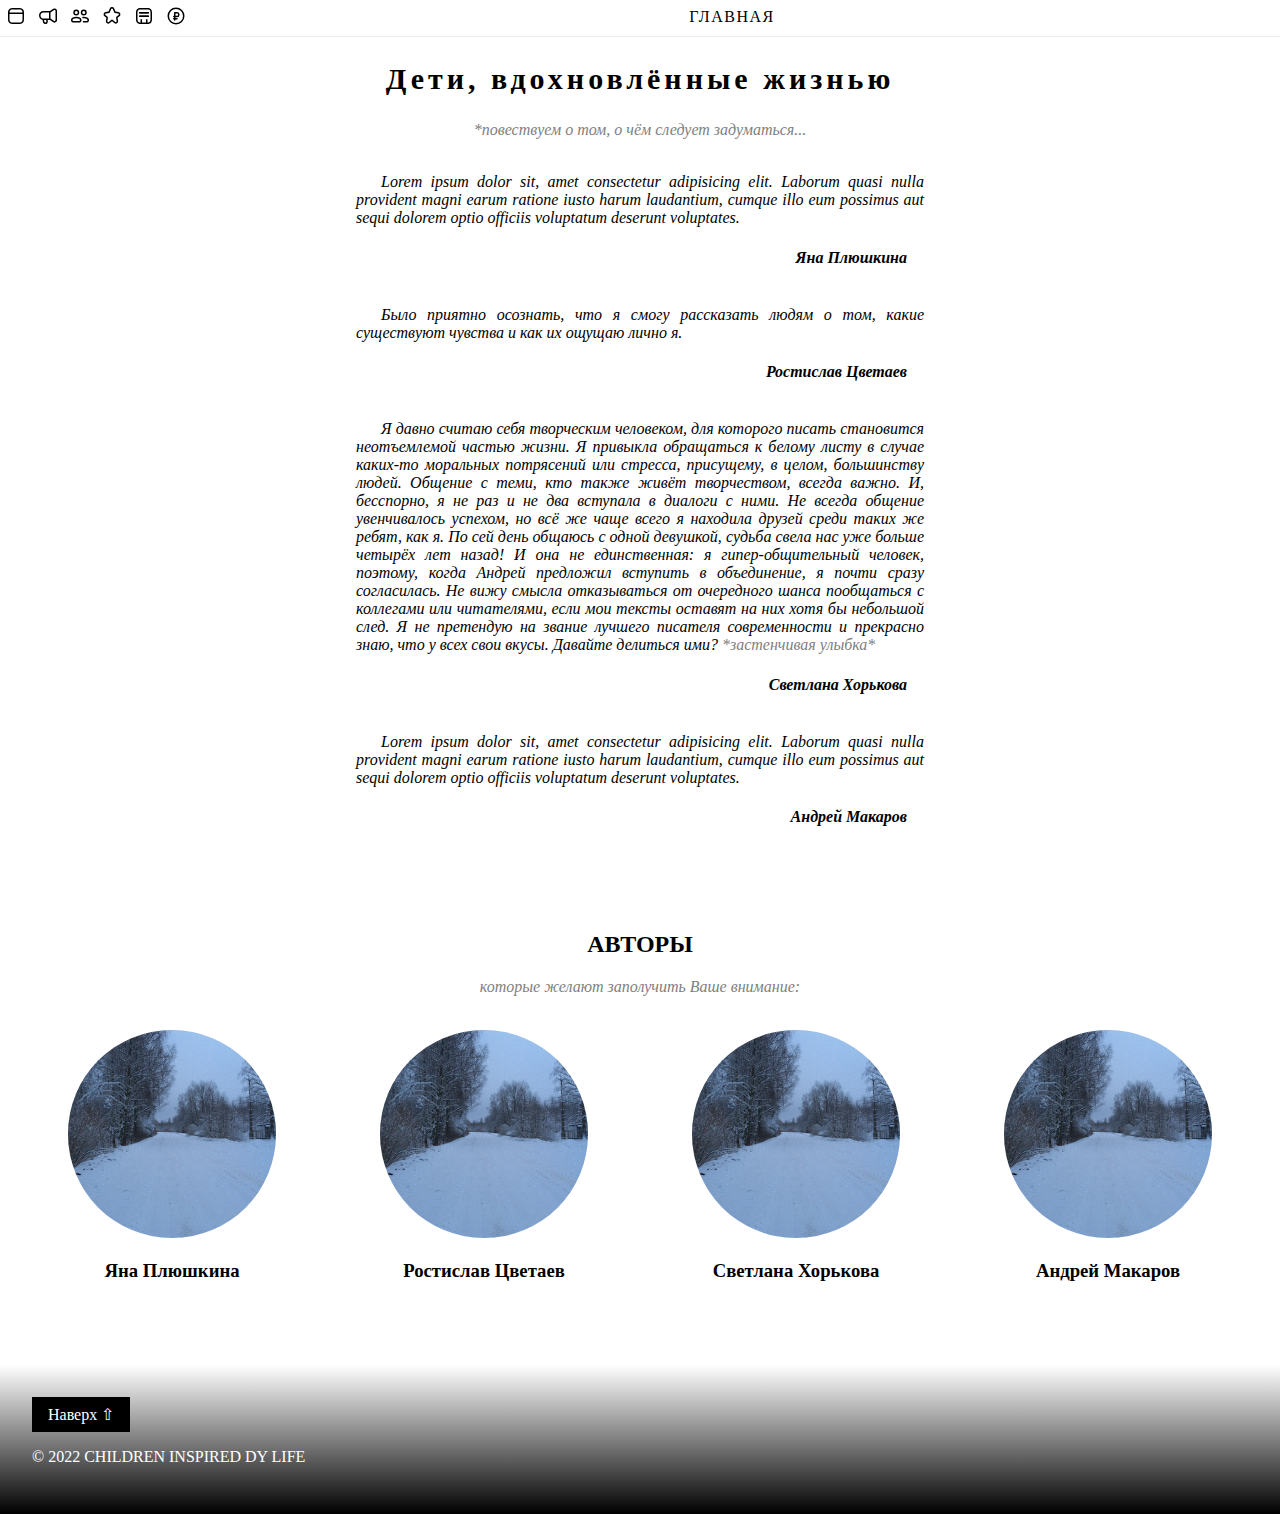
==== commit f224ad8c: "Add files via upload" ====
--- a/index.html
+++ b/index.html
@@ -1,140 +1,133 @@
-<!DOCTYPE html>
-<html lang="ru">
-<head>
-  <meta charset="UTF-8">
-  <meta http-equiv="X-UA-Compatible" content="IE=edge">
-  <meta name="viewport" content="width=device-width, initial-scale=1.0">
-  <link rel="stylesheet" href="style.css">
-  <title>Главная</title>
-</head>
-<body class="news">
-
-  <nav class="topnav">
-    <a href="index.html">
-      <svg fill="none" height="20" viewBox="0 0 20 20" width="20" xmlns="http://www.w3.org/2000/svg">
-        <path clip-rule="evenodd" d="M11.84 2H8.16c-.93 0-1.67 0-2.26.05-.62.05-1.15.15-1.63.4a4.15 4.15 0 00-1.82 1.82 4.26 4.26 0 00-.4 1.63C2 6.5 2 7.23 2 8.16v3.68c0 .93 0 1.67.05 2.26.05.62.15 1.15.4 1.63.4.78 1.04 1.42 1.82 1.82.48.25 1.01.35 1.63.4.6.05 1.33.05 2.26.05h3.68c.93 0 1.67 0 2.26-.05a4.26 4.26 0 001.63-.4 4.15 4.15 0 001.82-1.82c.25-.48.35-1.01.4-1.63.05-.6.05-1.33.05-2.26V8.16c0-.93 0-1.67-.05-2.26a4.26 4.26 0 00-.4-1.63 4.15 4.15 0 00-1.82-1.82 4.26 4.26 0 00-1.63-.4C13.5 2 12.77 2 11.84 2zm-6.9 1.79c.25-.12.56-.2 1.08-.25.53-.04 1.2-.04 2.17-.04h3.62c.96 0 1.64 0 2.17.04.52.05.83.13 1.07.25.5.25.9.66 1.16 1.16.12.24.2.55.25 1.07l.02.48H3.52l.02-.48c.05-.52.13-.83.25-1.07.25-.5.66-.9 1.16-1.16zM3.5 8v3.81c0 .96 0 1.64.04 2.17.05.52.13.83.25 1.07.25.5.66.9 1.16 1.16.24.12.55.2 1.07.25.53.04 1.2.04 2.17.04h3.62c.96 0 1.64 0 2.17-.04a2.8 2.8 0 001.07-.25c.5-.25.9-.66 1.16-1.16.12-.24.2-.55.25-1.07.04-.53.04-1.2.04-2.17V8.19 8z" fill="currentColor" fill-rule="evenodd"></path>
-      </svg>
-    </a>
-    <a href="news.html">
-      <svg width="20" height="20" viewBox="0 0 20 20" fill="none" xmlns="http://www.w3.org/2000/svg">
-        <path fill-rule="evenodd" clip-rule="evenodd" d="M16.8 3.96a.87.87 0 00-.66.12l-.01.01-3.63 2.3v6.21l3.64 2.3a.88.88 0 001.1-.12.94.94 0 00.27-.66V4.88a.95.95 0 00-.14-.51.9.9 0 00-.56-.4zM11 12.54V6.46H5.48c-.82 0-1.56.34-2.1.89a3.06 3.06 0 00-.86 2.15c0 .84.33 1.6.87 2.15a2.92 2.92 0 002.09.88H11zm.96-7.57l3.36-2.13a2.37 2.37 0 011.82-.33 2.4 2.4 0 011.5 1.07c.24.4.37.85.37 1.3v9.25c0 .66-.26 1.27-.7 1.71a2.38 2.38 0 01-2.99.34l-3.37-2.14h-2.3l.19 1.04a2.43 2.43 0 01-.42 1.85 2.52 2.52 0 01-3.47.6 2.46 2.46 0 01-1.03-1.59l-.36-2a4.44 4.44 0 01-2.24-1.23 4.56 4.56 0 01-1.3-3.2c0-1.25.5-2.38 1.3-3.2a4.42 4.42 0 013.16-1.34h6.48zM6.1 14.03l.3 1.64a.96.96 0 00.4.62 1.02 1.02 0 001.4-.24.93.93 0 00.16-.71l-.23-1.31H6.1z" fill="currentColor"></path>
-      </svg>
-    </a>
-    <a href="authors.html">
-      <svg fill="none" height="20" viewBox="0 0 20 20" width="20" xmlns="http://www.w3.org/2000/svg">
-        <g fill="currentColor">
-          <g fill-rule="evenodd" clip-rule="evenodd">
-            <path d="M6.25 3.5a3 3 0 100 6 3 3 0 000-6zm-1.5 3a1.5 1.5 0 103 0 1.5 1.5 0 00-3 0zM2.69 11.57c.96-.55 2.22-.82 3.56-.82s2.6.27 3.56.82c.98.56 1.69 1.47 1.69 2.68 0 .7-.28 1.3-.78 1.71-.48.39-1.1.54-1.72.54H3.5c-.61 0-1.24-.15-1.72-.54-.5-.4-.78-1-.78-1.71 0-1.21.71-2.12 1.69-2.68zm.75 1.3c-.65.37-.94.84-.94 1.38 0 .3.1.44.22.54.14.11.4.21.78.21H9c.39 0 .64-.1.78-.21.12-.1.22-.25.22-.54 0-.54-.29-1-.94-1.38-.66-.39-1.65-.62-2.81-.62s-2.15.23-2.81.62zM13.75 3.5a3 3 0 100 6 3 3 0 000-6zm-1.5 3a1.5 1.5 0 103 0 1.5 1.5 0 00-3 0z"></path>
-          </g>
-            <path d="M13.75 12.25c-.23 0-.45.01-.68.03a.75.75 0 11-.14-1.49c.27-.03.54-.04.82-.04 1.34 0 2.6.27 3.56.82.98.56 1.69 1.47 1.69 2.68 0 .7-.28 1.3-.78 1.71-.48.39-1.1.54-1.72.54h-3a.75.75 0 010-1.5h3c.39 0 .64-.1.78-.21.12-.1.22-.25.22-.54 0-.54-.29-1-.94-1.38a5.77 5.77 0 00-2.81-.62z"></path>
-        </g>
-      </svg>
-    </a>
-    <a href="bookmarks.html">
-      <svg fill="none" height="20" viewBox="0 0 20 20" width="20" xmlns="http://www.w3.org/2000/svg">
-        <clipPath id="favorite_outline_20__a">
-          <path d="M0 0h20v20H0z"></path>
-        </clipPath>
-        <g clip-path="url(#favorite_outline_20__a)">
-          <path clip-rule="evenodd" d="M10.83 3.08a.9.9 0 00-1.66 0L7.74 6.42a1 1 0 01-.77.6l-3.12.44a.9.9 0 00-.44 1.59l2.2 1.77a1 1 0 01.35.96l-.62 3.32a.9.9 0 001.46.86l2.56-2.15a1 1 0 011.28 0l2.56 2.15a.9.9 0 001.46-.86l-.62-3.32a1 1 0 01.35-.96l2.2-1.77a.9.9 0 00-.44-1.6l-3.12-.44a1 1 0 01-.77-.6zM7.79 2.5a2.4 2.4 0 014.42 0l1.31 3.08 2.84.4a2.4 2.4 0 011.17 4.24l-1.96 1.6.57 3.02a2.4 2.4 0 01-3.9 2.28L10 15.23 7.77 17.1a2.4 2.4 0 01-3.9-2.28l.56-3.03-1.96-1.59a2.4 2.4 0 011.17-4.24l2.84-.4z" fill="currentColor" fill-rule="evenodd"></path>
-        </g>
-      </svg>
-    </a>
-    <a href="contacts.html">
-      <svg fill="none" height="20" viewBox="0 0 20 20" width="20" xmlns="http://www.w3.org/2000/svg">
-        <g clip-rule="evenodd" fill="currentColor" fill-rule="evenodd">
-          <path d="M5 6.75c0-.41.34-.75.75-.75h8.5a.75.75 0 010 1.5h-8.5A.75.75 0 015 6.75zM5 10.25c0-.41.34-.75.75-.75h8.5a.75.75 0 010 1.5h-8.5a.75.75 0 01-.75-.75z"></path>
-          <path d="M7.13 2c-1.61 0-2.34.14-3.08.53-.65.35-1.17.87-1.52 1.52-.4.74-.53 1.47-.53 3.08v5.74c0 1.61.14 2.34.53 3.08.35.65.87 1.17 1.52 1.52.74.4 1.47.53 3.08.53h5.74c1.61 0 2.34-.14 3.08-.53a3.64 3.64 0 001.52-1.52c.4-.74.53-1.47.53-3.08V7.13c0-1.61-.14-2.34-.53-3.08a3.64 3.64 0 00-1.52-1.52c-.74-.4-1.47-.53-3.08-.53zM4.75 3.86c.42-.22.85-.36 2.38-.36h5.74c1.53 0 1.96.14 2.38.36.38.2.69.5.9.9.21.4.35.84.35 2.37v5.74c0 1.53-.14 1.96-.36 2.38-.2.38-.5.69-.9.9-.34.18-.7.3-1.74.34v-2.74a.75.75 0 00-1.5 0v2.75H8v-2.75a.75.75 0 00-1.5 0v2.74c-1.03-.03-1.4-.16-1.75-.35-.38-.2-.69-.5-.9-.9-.21-.4-.35-.84-.35-2.37V7.13c0-1.53.14-1.96.36-2.38.2-.38.5-.69.9-.9zm1 2.14a.75.75 0 000 1.5h8.5a.75.75 0 000-1.5zm0 3.5a.75.75 0 000 1.5h8.5a.75.75 0 000-1.5z"></path>
-        </g>
-      </svg>
-    </a>
-    <a href="">
-      <svg fill="none" height="20" viewBox="0 0 20 20" width="20" xmlns="http://www.w3.org/2000/svg">
-        <path clip-rule="evenodd" d="M10 17a7 7 0 110-14 7 7 0 010 14zm-8.5-7a8.5 8.5 0 1117 0 8.5 8.5 0 01-17 0zm7.25-4a.75.75 0 00-.75.75v3h-.25a.75.75 0 000 1.5H8V12h-.25a.75.75 0 000 1.5H8v.5a.75.75 0 001.5 0v-.5H11a.75.75 0 000-1.5H9.5v-.75h1.63a2.63 2.63 0 000-5.25zm2.38 3.75H9.5V7.5h1.63a1.13 1.13 0 010 2.25z" fill="currentColor" fill-rule="evenodd"></path>
-      </svg>
-    </a>
-    <div class="heading">Главная</div>
-  </nav>
-
-  <section>
-    <img class="mySlides" src="img01.jpg" style="width: 100%">
-    <img class="mySlides" src="img02.jpg" style="width: 100%">
-    <img class="mySlides" src="img03.jpg" style="width: 100%">
-  </section>
-
-  <section class="center content container" style="max-width: 600px">
-    <h2 class="wide">Дети, вдохновлённые жизнью</h2>
-    <p class="addition"><i>*повествуем о том, о чём следует задуматься...</i></p>
-  </section>
-
-  <section class="container content center" style="max-width: 600px">
-    <br>
-    <div class="interview">
-      Lorem ipsum dolor sit, amet consectetur adipisicing elit. Laborum quasi nulla provident magni earum ratione iusto harum laudantium, cumque illo eum possimus aut sequi dolorem optio officiis voluptatum deserunt voluptates.
-    </div>
-    <h4 class="signature">
-      Яна Плюшкина
-    </h4>
-    <br>
-    <div class="interview">
-      Lorem ipsum dolor sit, amet consectetur adipisicing elit. Laborum quasi nulla provident magni earum ratione iusto harum laudantium, cumque illo eum possimus aut sequi dolorem optio officiis voluptatum deserunt voluptates.
-    </div>
-    <h4 class="signature">
-      Ростислав Цветаев
-    </h4>
-    <br>
-    <div class="interview">
-      Я давно считаю себя творческим человеком, для которого писать становится неотъемлемой частью жизни. Я привыкла обращаться к белому листу в случае каких-то моральных потрясений или стресса, присущему, в целом, большинству людей. Общение с теми, кто также живёт творчеством, всегда важно. И, бесспорно, я не раз и не два вступала в диалоги с ними. Не всегда общение увенчивалось успехом, но всё же чаще всего я находила друзей среди таких же ребят, как я. По сей день общаюсь с одной девушкой, судьба свела нас уже больше четырёх лет назад! И она не единственная: я гипер-общительный человек, поэтому, когда Андрей предложил вступить в объединение, я почти сразу согласилась. Не вижу смысла отказываться от очередного шанса пообщаться с коллегами или читателями, если мои тексты оставят на них хотя бы небольшой след. Я не претендую на звание лучшего писателя современности и прекрасно знаю, что у всех свои вкусы. Давайте делиться ими? <i class="addition">*застенчивая улыбка*</i>
-    </div>
-    <h4 class="signature">
-      Светлана Хорькова
-    </h4>
-    <br>
-    <div class="interview">
-      Lorem ipsum dolor sit, amet consectetur adipisicing elit. Laborum quasi nulla provident magni earum ratione iusto harum laudantium, cumque illo eum possimus aut sequi dolorem optio officiis voluptatum deserunt voluptates.
-    </div>
-    <h4 class="signature">
-      Андрей Макаров
-    </h4>
-  </section>
-
-  <div class="container padding-64 center">
-    <h2>АВТОРЫ</h2>
-    <p class="addition"><i>которые желают заполучить Ваше внимание:</i></p>
-      <div class="row">
-        <br>
-        <a href="plyushkina.html" class="avatars">
-          <div class="quarter">
-            <img src="IMG04.jpg" alt="Аватар" style="width: 70%" class="circle hover-opacity">
-            <h3>Яна Плюшкина</h3>
-          </div>
-        </a>
-        <a href="tsvetaev.html" class="avatars">
-          <div class="quarter">
-            <img src="IMG04.jpg" alt="Аватар" style="width: 70%" class="circle hover-opacity">
-            <h3>Ростислав Цветаев</h3>
-          </div>
-        </a>
-        <a href="horkova.html" class="avatars">
-          <div class="quarter">
-            <img src="IMG04.jpg" alt="Аватар" style="width: 70%" class="circle hover-opacity">
-            <h3>Светлана Хорькова</h3>
-          </div>
-        </a>
-        <a href="makarov.html" class="avatars">
-          <div class="quarter">
-            <img src="IMG04.jpg" alt="Аватар" style="width: 70%" class="circle hover-opacity">
-            <h3>Андрей Макаров</h3>
-          </div>
-        </a>
-      </div>
-  </div>
-
-  <footer class="footer-color" style="padding:32px">
-    <a href="#" class="shadow button black">Наверх ⇧</a>
-    <p>© 2022 CHILDREN INSPIRED DY LIFE</p>
-  </footer>
-
-  <script src="functional.js"></script>
-</body>
+<!DOCTYPE html>
+<html lang="ru">
+<head>
+  <meta charset="UTF-8">
+  <meta http-equiv="X-UA-Compatible" content="IE=edge">
+  <meta name="viewport" content="width=device-width, initial-scale=1.0">
+  <link rel="stylesheet" href="css/style.css">
+  <title>Главная</title>
+</head>
+<body style="background-color: white;">
+
+  <nav class="topnav">
+    <a href="index.html">
+      <svg fill="none" height="20" viewBox="0 0 20 20" width="20" xmlns="http://www.w3.org/2000/svg">
+        <path clip-rule="evenodd" d="M11.84 2H8.16c-.93 0-1.67 0-2.26.05-.62.05-1.15.15-1.63.4a4.15 4.15 0 00-1.82 1.82 4.26 4.26 0 00-.4 1.63C2 6.5 2 7.23 2 8.16v3.68c0 .93 0 1.67.05 2.26.05.62.15 1.15.4 1.63.4.78 1.04 1.42 1.82 1.82.48.25 1.01.35 1.63.4.6.05 1.33.05 2.26.05h3.68c.93 0 1.67 0 2.26-.05a4.26 4.26 0 001.63-.4 4.15 4.15 0 001.82-1.82c.25-.48.35-1.01.4-1.63.05-.6.05-1.33.05-2.26V8.16c0-.93 0-1.67-.05-2.26a4.26 4.26 0 00-.4-1.63 4.15 4.15 0 00-1.82-1.82 4.26 4.26 0 00-1.63-.4C13.5 2 12.77 2 11.84 2zm-6.9 1.79c.25-.12.56-.2 1.08-.25.53-.04 1.2-.04 2.17-.04h3.62c.96 0 1.64 0 2.17.04.52.05.83.13 1.07.25.5.25.9.66 1.16 1.16.12.24.2.55.25 1.07l.02.48H3.52l.02-.48c.05-.52.13-.83.25-1.07.25-.5.66-.9 1.16-1.16zM3.5 8v3.81c0 .96 0 1.64.04 2.17.05.52.13.83.25 1.07.25.5.66.9 1.16 1.16.24.12.55.2 1.07.25.53.04 1.2.04 2.17.04h3.62c.96 0 1.64 0 2.17-.04a2.8 2.8 0 001.07-.25c.5-.25.9-.66 1.16-1.16.12-.24.2-.55.25-1.07.04-.53.04-1.2.04-2.17V8.19 8z" fill="currentColor" fill-rule="evenodd"></path>
+      </svg>
+    </a>
+    <a href="news.html">
+      <svg width="20" height="20" viewBox="0 0 20 20" fill="none" xmlns="http://www.w3.org/2000/svg">
+        <path fill-rule="evenodd" clip-rule="evenodd" d="M16.8 3.96a.87.87 0 00-.66.12l-.01.01-3.63 2.3v6.21l3.64 2.3a.88.88 0 001.1-.12.94.94 0 00.27-.66V4.88a.95.95 0 00-.14-.51.9.9 0 00-.56-.4zM11 12.54V6.46H5.48c-.82 0-1.56.34-2.1.89a3.06 3.06 0 00-.86 2.15c0 .84.33 1.6.87 2.15a2.92 2.92 0 002.09.88H11zm.96-7.57l3.36-2.13a2.37 2.37 0 011.82-.33 2.4 2.4 0 011.5 1.07c.24.4.37.85.37 1.3v9.25c0 .66-.26 1.27-.7 1.71a2.38 2.38 0 01-2.99.34l-3.37-2.14h-2.3l.19 1.04a2.43 2.43 0 01-.42 1.85 2.52 2.52 0 01-3.47.6 2.46 2.46 0 01-1.03-1.59l-.36-2a4.44 4.44 0 01-2.24-1.23 4.56 4.56 0 01-1.3-3.2c0-1.25.5-2.38 1.3-3.2a4.42 4.42 0 013.16-1.34h6.48zM6.1 14.03l.3 1.64a.96.96 0 00.4.62 1.02 1.02 0 001.4-.24.93.93 0 00.16-.71l-.23-1.31H6.1z" fill="currentColor"></path>
+      </svg>
+    </a>
+    <a href="authors.html">
+      <svg fill="none" height="20" viewBox="0 0 20 20" width="20" xmlns="http://www.w3.org/2000/svg">
+        <g fill="currentColor">
+          <g fill-rule="evenodd" clip-rule="evenodd">
+            <path d="M6.25 3.5a3 3 0 100 6 3 3 0 000-6zm-1.5 3a1.5 1.5 0 103 0 1.5 1.5 0 00-3 0zM2.69 11.57c.96-.55 2.22-.82 3.56-.82s2.6.27 3.56.82c.98.56 1.69 1.47 1.69 2.68 0 .7-.28 1.3-.78 1.71-.48.39-1.1.54-1.72.54H3.5c-.61 0-1.24-.15-1.72-.54-.5-.4-.78-1-.78-1.71 0-1.21.71-2.12 1.69-2.68zm.75 1.3c-.65.37-.94.84-.94 1.38 0 .3.1.44.22.54.14.11.4.21.78.21H9c.39 0 .64-.1.78-.21.12-.1.22-.25.22-.54 0-.54-.29-1-.94-1.38-.66-.39-1.65-.62-2.81-.62s-2.15.23-2.81.62zM13.75 3.5a3 3 0 100 6 3 3 0 000-6zm-1.5 3a1.5 1.5 0 103 0 1.5 1.5 0 00-3 0z"></path>
+          </g>
+            <path d="M13.75 12.25c-.23 0-.45.01-.68.03a.75.75 0 11-.14-1.49c.27-.03.54-.04.82-.04 1.34 0 2.6.27 3.56.82.98.56 1.69 1.47 1.69 2.68 0 .7-.28 1.3-.78 1.71-.48.39-1.1.54-1.72.54h-3a.75.75 0 010-1.5h3c.39 0 .64-.1.78-.21.12-.1.22-.25.22-.54 0-.54-.29-1-.94-1.38a5.77 5.77 0 00-2.81-.62z"></path>
+        </g>
+      </svg>
+    </a>
+    <a href="bookmarks.html">
+      <svg fill="none" height="20" viewBox="0 0 20 20" width="20" xmlns="http://www.w3.org/2000/svg">
+        <clipPath id="favorite_outline_20__a">
+          <path d="M0 0h20v20H0z"></path>
+        </clipPath>
+        <g clip-path="url(#favorite_outline_20__a)">
+          <path clip-rule="evenodd" d="M10.83 3.08a.9.9 0 00-1.66 0L7.74 6.42a1 1 0 01-.77.6l-3.12.44a.9.9 0 00-.44 1.59l2.2 1.77a1 1 0 01.35.96l-.62 3.32a.9.9 0 001.46.86l2.56-2.15a1 1 0 011.28 0l2.56 2.15a.9.9 0 001.46-.86l-.62-3.32a1 1 0 01.35-.96l2.2-1.77a.9.9 0 00-.44-1.6l-3.12-.44a1 1 0 01-.77-.6zM7.79 2.5a2.4 2.4 0 014.42 0l1.31 3.08 2.84.4a2.4 2.4 0 011.17 4.24l-1.96 1.6.57 3.02a2.4 2.4 0 01-3.9 2.28L10 15.23 7.77 17.1a2.4 2.4 0 01-3.9-2.28l.56-3.03-1.96-1.59a2.4 2.4 0 011.17-4.24l2.84-.4z" fill="currentColor" fill-rule="evenodd"></path>
+        </g>
+      </svg>
+    </a>
+    <a href="contacts.html">
+      <svg fill="none" height="20" viewBox="0 0 20 20" width="20" xmlns="http://www.w3.org/2000/svg">
+        <g clip-rule="evenodd" fill="currentColor" fill-rule="evenodd">
+          <path d="M5 6.75c0-.41.34-.75.75-.75h8.5a.75.75 0 010 1.5h-8.5A.75.75 0 015 6.75zM5 10.25c0-.41.34-.75.75-.75h8.5a.75.75 0 010 1.5h-8.5a.75.75 0 01-.75-.75z"></path>
+          <path d="M7.13 2c-1.61 0-2.34.14-3.08.53-.65.35-1.17.87-1.52 1.52-.4.74-.53 1.47-.53 3.08v5.74c0 1.61.14 2.34.53 3.08.35.65.87 1.17 1.52 1.52.74.4 1.47.53 3.08.53h5.74c1.61 0 2.34-.14 3.08-.53a3.64 3.64 0 001.52-1.52c.4-.74.53-1.47.53-3.08V7.13c0-1.61-.14-2.34-.53-3.08a3.64 3.64 0 00-1.52-1.52c-.74-.4-1.47-.53-3.08-.53zM4.75 3.86c.42-.22.85-.36 2.38-.36h5.74c1.53 0 1.96.14 2.38.36.38.2.69.5.9.9.21.4.35.84.35 2.37v5.74c0 1.53-.14 1.96-.36 2.38-.2.38-.5.69-.9.9-.34.18-.7.3-1.74.34v-2.74a.75.75 0 00-1.5 0v2.75H8v-2.75a.75.75 0 00-1.5 0v2.74c-1.03-.03-1.4-.16-1.75-.35-.38-.2-.69-.5-.9-.9-.21-.4-.35-.84-.35-2.37V7.13c0-1.53.14-1.96.36-2.38.2-.38.5-.69.9-.9zm1 2.14a.75.75 0 000 1.5h8.5a.75.75 0 000-1.5zm0 3.5a.75.75 0 000 1.5h8.5a.75.75 0 000-1.5z"></path>
+        </g>
+      </svg>
+    </a>
+    <a href="">
+      <svg fill="none" height="20" viewBox="0 0 20 20" width="20" xmlns="http://www.w3.org/2000/svg">
+        <path clip-rule="evenodd" d="M10 17a7 7 0 110-14 7 7 0 010 14zm-8.5-7a8.5 8.5 0 1117 0 8.5 8.5 0 01-17 0zm7.25-4a.75.75 0 00-.75.75v3h-.25a.75.75 0 000 1.5H8V12h-.25a.75.75 0 000 1.5H8v.5a.75.75 0 001.5 0v-.5H11a.75.75 0 000-1.5H9.5v-.75h1.63a2.63 2.63 0 000-5.25zm2.38 3.75H9.5V7.5h1.63a1.13 1.13 0 010 2.25z" fill="currentColor" fill-rule="evenodd"></path>
+      </svg>
+    </a>
+    <div class="heading">Главная</div>
+  </nav>
+
+  <section class="center content container" style="max-width: 600px">
+    <h2 class="wide">Дети, вдохновлённые жизнью</h2>
+    <p class="addition"><i>*повествуем о том, о чём следует задуматься...</i></p>
+  </section>
+
+  <section class="container content center" style="max-width: 600px">
+    <br>
+    <div class="interview">
+      Lorem ipsum dolor sit, amet consectetur adipisicing elit. Laborum quasi nulla provident magni earum ratione iusto harum laudantium, cumque illo eum possimus aut sequi dolorem optio officiis voluptatum deserunt voluptates.
+    </div>
+    <h4 class="signature">
+      Яна Плюшкина
+    </h4>
+    <br>
+    <div class="interview">
+      Было приятно осознать, что я смогу рассказать людям о том, какие существуют чувства и как их ощущаю лично я.
+    </div>
+    <h4 class="signature">
+      Ростислав Цветаев
+    </h4>
+    <br>
+    <div class="interview">
+      Я давно считаю себя творческим человеком, для которого писать становится неотъемлемой частью жизни. Я привыкла обращаться к белому листу в случае каких-то моральных потрясений или стресса, присущему, в целом, большинству людей. Общение с теми, кто также живёт творчеством, всегда важно. И, бесспорно, я не раз и не два вступала в диалоги с ними. Не всегда общение увенчивалось успехом, но всё же чаще всего я находила друзей среди таких же ребят, как я. По сей день общаюсь с одной девушкой, судьба свела нас уже больше четырёх лет назад! И она не единственная: я гипер-общительный человек, поэтому, когда Андрей предложил вступить в объединение, я почти сразу согласилась. Не вижу смысла отказываться от очередного шанса пообщаться с коллегами или читателями, если мои тексты оставят на них хотя бы небольшой след. Я не претендую на звание лучшего писателя современности и прекрасно знаю, что у всех свои вкусы. Давайте делиться ими? <i class="addition">*застенчивая улыбка*</i>
+    </div>
+    <h4 class="signature">
+      Светлана Хорькова
+    </h4>
+    <br>
+    <div class="interview">
+      Lorem ipsum dolor sit, amet consectetur adipisicing elit. Laborum quasi nulla provident magni earum ratione iusto harum laudantium, cumque illo eum possimus aut sequi dolorem optio officiis voluptatum deserunt voluptates.
+    </div>
+    <h4 class="signature">
+      Андрей Макаров
+    </h4>
+  </section>
+
+  <div class="container padding-64 center">
+    <h2>АВТОРЫ</h2>
+    <p class="addition"><i>которые желают заполучить Ваше внимание:</i></p>
+      <div class="row">
+        <br>
+        <a href="plyushkina.html">
+          <div class="quarter">
+            <img src="img/IMG04.jpg" alt="Аватар" style="width: 70%" class="circle hover-opacity">
+            <h3>Яна Плюшкина</h3>
+          </div>
+        </a>
+        <a href="tsvetaev.html">
+          <div class="quarter">
+            <img src="img/IMG04.jpg" alt="Аватар" style="width: 70%" class="circle hover-opacity">
+            <h3>Ростислав Цветаев</h3>
+          </div>
+        </a>
+        <a href="horkovprose.html">
+          <div class="quarter">
+            <img src="img/IMG04.jpg" alt="Аватар" style="width: 70%" class="circle hover-opacity">
+            <h3>Светлана Хорькова</h3>
+          </div>
+        </a>
+        <a href="makarov.html">
+          <div class="quarter">
+            <img src="img/IMG04.jpg" alt="Аватар" style="width: 70%" class="circle hover-opacity">
+            <h3>Андрей Макаров</h3>
+          </div>
+        </a>
+      </div>
+  </div>
+
+  <footer class="footer-color" style="padding:32px">
+    <a href="#" class="shadow button black">Наверх ⇧</a>
+    <p>© 2022 CHILDREN INSPIRED DY LIFE</p>
+  </footer>
+
+</body>
 </html>--- a/css/style.css
+++ b/css/style.css
@@ -0,0 +1,234 @@
+html {
+  box-sizing: border-box;
+}
+
+*, *:before, *:after {
+  box-sizing: inherit;
+}
+
+body {
+  margin: 0;
+  background: #f0f0f0;
+}
+
+.topnav {
+  background: white;
+  overflow: hidden;
+  border-bottom: 0.5px solid rgb(235, 235, 235);
+}
+
+.topnav a {
+  float: left;
+  display: block;
+  padding: 6px 6px;
+}
+
+.heading {
+  padding: 8px;
+  text-align: center;
+  text-transform: uppercase;
+  letter-spacing: 1.5px;
+}
+
+#mySidenav a {
+  position: absolute;
+  left: -25px;
+  transition: 0.3s;
+  padding: 5px 5px 5px 0;
+  width: 75px;
+  font-size: 20px;
+  color: black;
+  text-align: right;
+  border-radius: 0 5px 5px 0;
+  border: 0.5px solid rgb(235, 235, 235);
+}
+
+#mySidenav a:hover {
+  left: 0;
+}
+
+#mySidenavReflection a {
+  position: absolute;
+  right: -125px;
+  transition: 0.5s;
+  padding: 15px 15px 15px 5px;
+  width: 175px;
+  font-size: 17.5px;
+  color: black;
+  text-align: left;
+  border-radius: 5px 0 0 5px;
+  border: 0.5px solid rgb(235, 235, 235);
+}
+
+#mySidenavReflection a:hover {
+  right: 0;
+  text-align: center;
+}
+
+.background-color-white {
+  background-color: white;
+}
+
+.number1 {
+  top: 70px;
+}
+
+.number2 {
+  top: 130px;
+}
+
+.number1-5 {
+  top: 100px;
+}
+
+.number2-5 {
+  top: 160px;
+}
+
+.number3 {
+  top: 190px;
+}
+
+.center {
+  display: inline-block;
+  width: auto;
+  text-align: center!important;
+}
+
+.container {
+  content:"";
+  display: table;
+  clear: both;
+  padding: 0.01em 16px;
+}
+
+.padding-64 {
+  padding-top: 64px!important;
+  padding-bottom: 64px!important;
+}
+
+@media screen and (max-width: 600px) {
+  div.quarter {
+    width: 100%;
+    padding: 20px;
+  }
+}
+
+.row:after, .row:before {
+  content:"";
+  display: table;
+  clear: both;
+}
+
+.quarter {
+  float: left;
+  width: 25%;
+  padding: 0 8px;
+}
+
+.circle {
+  border-radius: 50%;
+}
+
+.hover-opacity:hover {
+  opacity: 0.50;
+}
+
+.wide {
+  font-size: 30px;
+  letter-spacing: 4px;
+}
+
+.addition {
+  color: gray;
+}
+
+.content {
+  max-width: 980px;
+  margin: auto;
+}
+
+.interview {
+  text-align: justify!important;
+  font-style: italic;
+  text-indent: 25px;
+}
+
+.signature {
+  text-align: right;
+  padding-right: 3%;
+  font-style: italic;
+}
+
+a:link, a:visited, a:hover, a:active {
+  text-decoration: none;
+  color: black;
+}
+
+.footer-color {
+  color: white!important;
+  background: linear-gradient(rgba(255, 255, 255, 0), black);
+}
+
+.shadow {
+  border: none;
+  display: inline-block;
+  overflow: hidden;
+  text-align: center;
+  white-space: nowrap;
+  height: 100%;
+  background: rgba(0, 0, 0, 0.404);
+}
+
+.button {
+  border: none;
+  display: inline-block;
+  padding: 8px 16px;
+  vertical-align: middle;
+  overflow: hidden;
+  color: inherit;
+  background-color: inherit;
+  text-align: center;
+  white-space: nowrap;
+}
+
+.black {
+  color: white!important;
+  background-color: #000!important;
+}
+
+.post {
+  margin: auto;
+  width: 50%;
+  padding: 20px 20px;
+  background: white;
+  border-radius: 3px;
+  border: 0.5px solid rgb(235, 235, 235);
+}
+
+@media screen and (max-width: 600px) {
+  div.post {
+    margin: auto;
+    width: 100%;
+    padding: 20px;
+    border-radius: 0;
+    border-left: none;
+    border-right: none;
+  }
+}
+
+.among-post {
+  padding-top: 15px;
+}
+
+.avatar {
+  margin: auto;
+  margin-top: 15px;
+  width: 300px;
+  padding: 20px;
+  text-align: center;
+}
+
+.arrow-left {
+  text-align: right;
+}